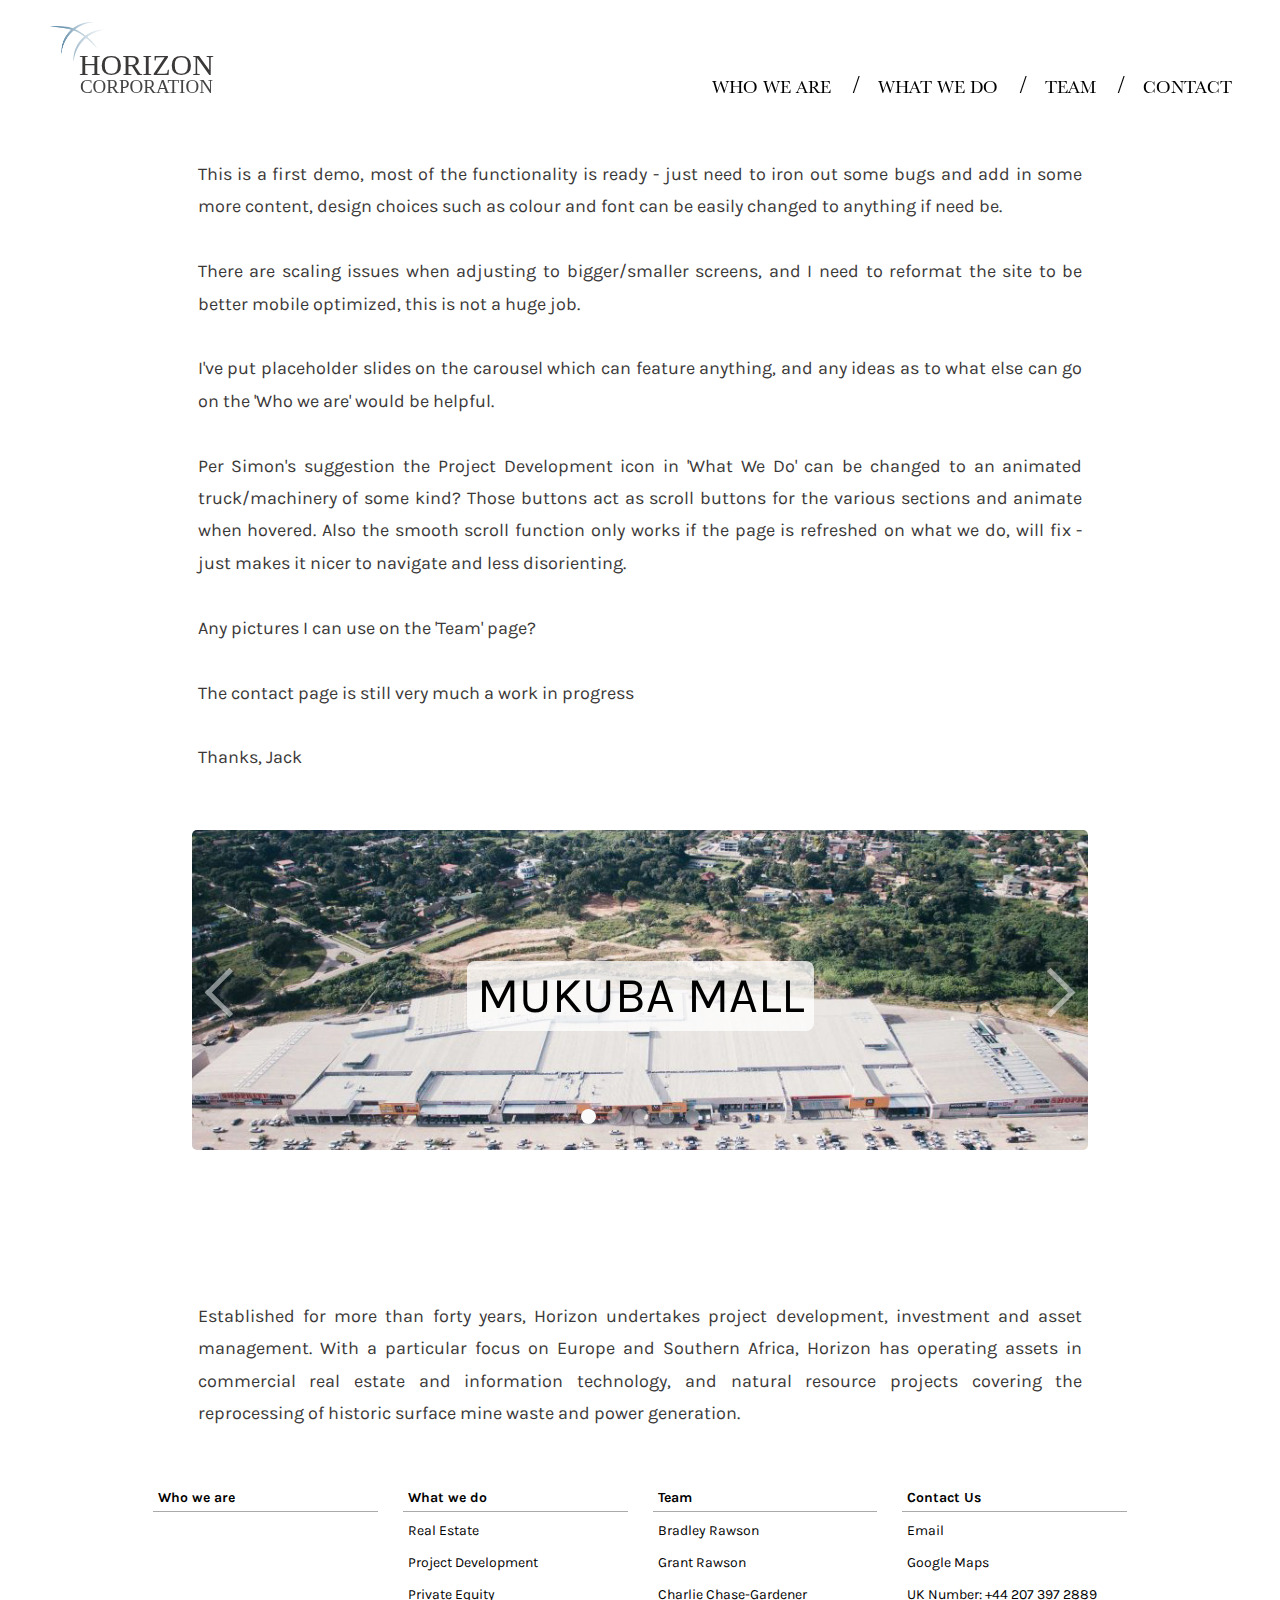
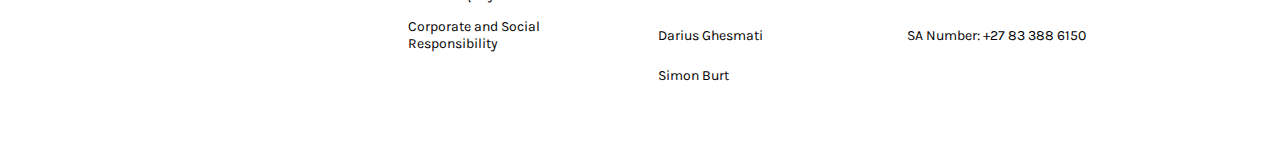
==== index.html @ 76da3adf "Small text change on demo" ====
<!DOCTYPE html>
<html>

  <head>
    <title>Horizon Corporation</title>
    <meta charset="utf-8">
    <link rel="stylesheet" href="css/stylesheet.css">
    <link href="https://fonts.googleapis.com/css?family=Karla" rel="stylesheet">
    <link rel="stylesheet" href="https://unpkg.com/aos@next/dist/aos.css" />
    <link rel="stylesheet" href="css/carousel.css">
    <script src="javascript/smoothscroll.js"></script>
    <script src="javascript/jquery-3.3.1.min.js"></script>
    <script src="javascript/barba.min.js"></script>
    <script src="javascript/fade-barba.js"></script>
    <script src="javascript/scroll.js"></script>
    <script src="javascript/coin-animation.js"></script>
    <script src="javascript/buildings-animation.js"></script>
    <script src="javascript/blueprint-animation.js"></script>
    <script src="javascript/background.js"></script>
    <script src="javascript/aosinit.js"></script>


  </head>
  
  <body>
    <div  id="barba-wrapper">


      <div class='header'> 
        
        <div class="scalable-wrapper">
          <div class="logo">
            <img src="img/horizon-swish-blue.png">
            <p id="horizon">HORIZON</p>
            <p id="corp">CORPORATION</p>
          </div>
        </div>

        <div class='nav'>

          <ul>
              <li><a href="index.html">Who We Are</a></li>
              <li><a href="whatwedo.html">What We Do</a></li>
              <li><a href="team.html">Team</a></li>
              <li><a href="contact.html">Contact</a></li>
          </ul>

        </div>

      </div>
      <div class='barba-container content' id='about'>
        
      <div class="break"></div>
        

        <p>This is a first demo, most of the functionality is ready - just need to iron out some bugs and add in some more content, design choices such as colour and font can be easily changed to anything if need be.
        <br><br>
        There are scaling issues when adjusting to bigger/smaller screens, and I need to reformat the site to be better mobile optimized, this is not a huge job.
        <br><br>
        I've put placeholder slides on the carousel which can feature anything, and any ideas as to what else can go on the 'Who we are' would be helpful.
        <br><br>
        Per Simon's suggestion the Project Development icon in 'What We Do' can be changed to an animated truck/machinery of some kind? Those buttons act as scroll buttons for the various sections and animate when hovered. Also the smooth scroll function only works if the page is refreshed on what we do, will fix - just makes it nicer to navigate and less disorienting.
        <br><br>
        Any pictures I can use on the 'Team' page?
        <br><br>
        The contact page is still very much a work in progress
        <br><br>
        Thanks, Jack</p>
        <br><br>

        <div class="carousel my-carousel carousel--translate">
          <input class="carousel__activator" type="radio" name="carousel" id="F" checked="checked" />
          <input class="carousel__activator" type="radio" name="carousel" id="G" />
          <input class="carousel__activator" type="radio" name="carousel" id="H" />
          <input class="carousel__activator" type="radio" name="carousel" id="I" />
          <input class="carousel__activator" type="radio" name="carousel" id="J" />
          <div class="carousel__controls">
            <label class="carousel__control carousel__control--backward" for="J"></label>
            <label class="carousel__control carousel__control--forward" for="G"></label>
          </div>
          <div class="carousel__controls">
            <label class="carousel__control carousel__control--backward" for="F"></label>
            <label class="carousel__control carousel__control--forward" for="H"></label>
          </div>
          <div class="carousel__controls">
            <label class="carousel__control carousel__control--backward" for="G"></label>
            <label class="carousel__control carousel__control--forward" for="I"></label>
          </div>
          <div class="carousel__controls">
            <label class="carousel__control carousel__control--backward" for="H"></label>
            <label class="carousel__control carousel__control--forward" for="J"></label>
          </div>
          <div class="carousel__controls">
            <label class="carousel__control carousel__control--backward" for="I"></label>
            <label class="carousel__control carousel__control--forward" for="F"></label>
          </div>

          <div class="carousel__track">
            <li class="carousel__slide">
                <span id="caption"><h1>Mukuba Mall</h1></span>
            </li>
            <li class="carousel__slide">
                <span id="caption"><h1>Royal Solwezi Hotel</h1></span>
            </li>
            <li class="carousel__slide">
                <span id="caption"><h1>Lorem Ipsum</h1></span>
            </li>
            <li class="carousel__slide">
                <span id="caption"><h1>Lorem Ipsum</h1></span>
            </li>
            <li class="carousel__slide">
                <span id="caption"><h1>Lorem Ipsum</h1></span>
            </li>
          </div>
          <div class="carousel__indicators">
            <label class="carousel__indicator" for="F"></label>
            <label class="carousel__indicator" for="G"></label>
            <label class="carousel__indicator" for="H"></label>
            <label class="carousel__indicator" for="I"></label>
            <label class="carousel__indicator" for="J"></label>
          </div>
        </div>   
                <div class='break'></div>


        <p>Established for more than forty years, Horizon undertakes project development, investment and asset management. With a particular focus on Europe and Southern Africa, Horizon has operating assets in commercial real estate and information technology, and natural resource projects covering the reprocessing of historic surface mine waste and power generation.</p>

      <div class='footer'>
        <table>
          <tr>
            <th>Who we  are</th>
            <th>What we do</th> 
            <th>Team</th>
            <th>Contact Us</th>
          </tr>
          <tr>
            <td></td>
            <td>Real Estate</td> 
            <td>Bradley Rawson</td>
            <td>Email</td>
          </tr>
          <tr>
            <td></td>
            <td>Project Development</td> 
            <td>Grant Rawson</td>
            <td>Google Maps</td>
          </tr>
          <tr>
            <td></td>
            <td>Private Equity</td> 
            <td>Charlie Chase-Gardener</td>
            <td>UK Number: +44 207 397 2889</td>
          </tr>
          <tr>
            <td></td>
            <td>Corporate and Social Responsibility</td> 
            <td>Darius Ghesmati</td>
            <td>SA Number: +27 83 388 6150</td>
           </tr>
            <tr>
              <td></td>
              <td></td> 
              <td>Simon Burt</td>
              <td></td>
            </tr>
          </table>
        </div>
      </div>
    </div>
    <script src="https://unpkg.com/aos@next/dist/aos.js"></script>
    <script>
      AOS.init();
    </script> 
  </body>
</html>
---- css/stylesheet.css ----
@font-face { font-family: BaskervilleNo2; src: url(../baskerville.otf); } 
$duration: .2s;
$distance: 8px;
$easeOutBack: cubic-bezier(0.175, 0.885, 0.320, 1.275);


body, html {
	width: 100%;
	overflow-x: hidden;
  margin:0;
  padding:0;
}


p,h1,h2 {
  color: #3b3838;
}

#whatwedo {
  background-color: blue;
}

h1 {
	font-family: BaskervilleNo2;
	font-weight:normal;
}


.barba-container p {
  line-height: 1.8em;
  width:70%;
  font-size:18px;
  margin:auto;

}

.barba-container div {}

.tracking-out-contract {
	-webkit-animation: tracking-out-contract 0.5s cubic-bezier(0.550, 0.085, 0.680, 0.530) both;
	        animation: tracking-out-contract 0.5s cubic-bezier(0.550, 0.085, 0.680, 0.530) both;
}

.tracking-in-expand {
	-webkit-animation: tracking-in-expand 0.5s cubic-bezier(0.215, 0.610, 0.355, 1.000) both;
	        animation: tracking-in-expand 0.5s cubic-bezier(0.215, 0.610, 0.355, 1.000) both;
}

.scalable-wrapper {

	margin-top: 30px;
	margin-right: 0px;
	resize: both;
  position: absolute;
  height: 100px;
  width: 200px;
}

.logo {
	margin-right: 0px;
	width:200px;
	height: 100px;
	position: absolute;
  top: 50%; left: 50%;
  transform: translate(-50%,-50%);
}

.logo #horizon {
	text-align: center;
	font-size: 30px;
	margin-bottom: -25px;
}

.logo #corp{
	text-align: center;
	font-size:19px;
	color: #444444;
}

.logo img {
	margin-top: 4px;
	margin-left: 4px;
	height: 40px;
	position: fixed;
}


.enlarge{
	-webkit-transition: all 400ms ease-in;
  -webkit-transform: scale(1.5);
  -ms-transition: all 400ms ease-in;
  -ms-transform: scale(1.5);   
  -moz-transition: all 400ms ease-in;
  -moz-transform: scale(1.5);
  transition: all 400ms ease-in;
  transform: scale(1.5);
}

.shrink {
	-webkit-transition: all 400ms ease-in;
  -webkit-transform: scale(1);
  -ms-transition: all 400ms ease-in;
  -ms-transform: scale(1);   
  -moz-transition: all 400ms ease-in;
  -moz-transform: scale(1);
  transition: all 400ms ease-in;
  transform: scale(1);
}

.break {
	height: 150px;
	width: 100%;
}

.content {
	margin-left: auto;
	margin-right:auto;
	color: #000000;
	font-family: 'Karla', sans-serif;
	font-size: 24px;
	text-align: justify;
}


.content h1 {
	text-align: center;
	text-transform: uppercase;
}

.content h2 {
  text-align: center;
}

.content ul {
  list-style-type:none;

}

#name {
  font-weight: bolder;
  text-transform: uppercase;
}

#team li {
  margin-bottom: 100px;
}

.header {
  z-index: 10;
	display: block;
	margin-top: -20px;
  margin-left:3%;
  margin-right:3%;
  width: 94%;
	height: 50px;
	position: fixed;
  }


@keyframes nav-up {
	0% {margin-top:80px;}
	100%{margin-top:15px;}
}

@keyframes nav-down {
	0%{margin-top:15px;}
	100% {margin-top:80px;}

}

.nav {
	position: relative;
	margin-top:80px;
	float: right;
	animation-name: nav-down;
    animation-duration: 0.5s;
  mix-blend-mode:difference;
}

.nav-center {
	margin-top:15px;
	animation-name: nav-up;
    animation-duration: 0.5s;
}

.nav ul {
	display: inline;
	position: relative;
    list-style-type: none;
    margin: 0;
    padding: 0;
    overflow: hidden;
	text-align: center;
      text-decoration: none;

}

.nav li {
	display: inline;
      text-decoration: none;


}

.nav li a , .nav li p{
	font-family: BaskervilleNo2;
	color: #000000;
	width: auto;
	display: inline-block;
  	padding: 8px 8px;
  	text-decoration: none;
	font-size: 18px;
	text-transform: uppercase;
  	margin-left: 10px;
  	margin-right: 10px;
}

.nav li:nth-child(n+2):before {
    content: "/";
    font-size: 25px;



}

.nav li a:hover {
	color: #999999;
}

.team ul {
    list-style-type: none;
}

.nav li {
  	text-decoration: none;
    list-style-type: none;
	display: inline-block;

}
/*
 *	----------
 *	ANIMATIONS
 *	----------
 *


/* ----------------------------------------------
 * Generated by Animista on 2018-7-16 21:14:1
 * w: http://animista.net, t: @cssanimista
 * ---------------------------------------------- */

/**
 * ----------------------------------------
 * animation tracking-out-contract
 * ----------------------------------------
 */
@-webkit-keyframes tracking-out-contract {
  0% {
    opacity: 1;
  }
  50% {
    opacity: 1;
  }
  100% {
    letter-spacing: -0.5em;
    opacity: 0;
  }
}
@keyframes tracking-out-contract {
  0% {
    opacity: 1;
  }
  50% {
    opacity: 1;
  }
  100% {
    letter-spacing: -0.5em;
    opacity: 0;
  }
}

@-webkit-keyframes tracking-in-expand {
  0% {
    letter-spacing: -0.5em;
    opacity: 0;
  }
  40% {
    opacity: 0.6;
  }
  100% {
    opacity: 1;
  }
}
@keyframes tracking-in-expand {
  0% {
    letter-spacing: -0.5em;
    opacity: 0;
  }
  40% {
    opacity: 0.6;
  }
  100% {
    opacity: 1;
  }
}

.head-back {
  height: 100px;
}

.icons {
	text-align: center;
  width: 100%;
  background-color:#F7F7F7;
}

#icon-container {
  position: relative;
	width: 20vw;
  max-width:400px;
	display:inline-block;
	margin:15px;
	text-align: center;
  -webkit-transition: width 1s; /* Safari */
  transition: width 1s;
  overflow: hidden;

}

.circle {
  background-color: #fff;
	height: 15vw;
	width: 15vw;
  max-height: 250px;
  max-width: 250px;
	border:10px solid #bbb;
	border-radius: 50%;
	display: inline-block;
	overflow: hidden;
  transition: height 1s;
  -webkit-transition: all 1s ease-in-out;
  -moz-transition: all 1s ease-in-out;
  -o-transition: all 1s ease-in-out;
  transition: all 1s ease-in-out;
}

#coin-icon svg {
	height: 100%;
	width: 100%;
	margin-left:5px;
}

#blueprint-icon svg{
	margin:15px;
}

svg {
  opacity:1;
  pointer-events: none;

}
svg path{
    fill-opacity: 1;
    stroke: #000;
    stroke-width: 1;
}
svg ellipse{
    fill-opacity: 1;
    stroke: #000;
    stroke-width: 1;
}

.fade-out {
  animation: fadeOut 1s 1 ease-in-out forwards;
}


.draw-in-coin path{
    animation: draw 1s 1 ease-in-out 0s forwards;
    stroke-dasharray: 1000;
    stroke-dashoffset: 1000;
}
.draw-in-coin ellipse{
    animation: draw 1s 1 ease-in-out 0s forwards;
    stroke-dasharray: 1000;
    stroke-dashoffset: 1000;
}

.draw-in-buildings path{
    animation: draw 1s 1 ease-in-out 0s forwards;
    stroke-dasharray: 1000;
    stroke-dashoffset: 1000;
}
.draw-in-buildings rect:not(#wind) {
    stroke-dasharray: 850;
    stroke-dashoffset: 850;
    animation: draw 1s 1 linear 0.5s forwards;
}
.draw-in-buildings line:not(#floor) {
    stroke-dasharray: 870;
    stroke-dashoffset: 870;
    animation: draw 1s 1 ease-in-out 1.5s forwards;
}
.draw-in-buildings #wind {
	stroke-dasharray: 870;
    stroke-dashoffset: 870;
    animation: draw 1s 1 ease-in-out 1.5s forwards;
}
.draw-in-buildings #floor {
    stroke-dasharray: 870;
    stroke-dashoffset: 870;
    animation: draw 1s 1 ease-in-out 1.5s forwards;
}

.draw-in-blueprint path{
    animation: draw 2s 1 ease-in-out 0s forwards;
    stroke-dasharray: 3000;
    stroke-dashoffset: 3000;
}
.draw-in-blueprint line{
    animation: draw 3s 1 ease-in-out 0.5s forwards;
    stroke-dasharray: 1000;
    stroke-dashoffset: 1000;
}
.draw-in-blueprint polyline {
    animation: draw 1s 1 linear 0s forwards;
    stroke-dasharray: 1000;
    stroke-dashoffset: 1000;
}


@keyframes fadeOut{
  0% {opacity:1;}
  100%{opacity:0;}
}

@keyframes draw {
  to {
    stroke-dashoffset: 0;
  }
}

.whole-section {
  padding-top:15px;
  padding-bottom:15px;

}

#real {
  background-color:#EEE;
}

#project {
  background-color:#F7F7F7;
}

#private {
  background-color:#EEE;
}

#csr {
  background-color:#F7F7F7;
}

.section-heading {
  max-width: 1200px;
  width:80vw;
  margin:auto;
  overflow: hidden;
}

.section-heading p {
  width:100%;
}

.section {
  max-width: 1200px;
  max-height:600px;
  height: 40vw;
  width:80vw;
  margin:auto;
  overflow: hidden;
}

.section-text {
  vertical-align: top;
  text-align: justify;
  height: 100%;
  width:49%;
  display:inline-block;
}

.photo {
  margin-top:5vw;
  vertical-align:middle;
  text-align: center;
  height: 100%;
  width:49%;
  display: inline-block;
}

.photo img {
  object-fit: cover;
  height:70%;
  width:90%;

}

.photo iframe {
  object-fit: cover;
  height:70%;
  width:90%;
}

#power-gen img {
  object-fit:contain;
}

#sub-caption {
  padding-left: 3px;
  border-left: 3px solid #447899;
  font-size:0.6em;
  line-height: 1.2em;
  margin-left: 5%;
}

.section p {
  width:100%;
  font-size:1rem;
  text-align: left;

}

.section h2 {
  margin-top:5vw;
  text-align: left;
}

.section a:hover {
  color:#447899;
}


.section a {
  text-decoration: none;
  position: relative;
  /*
    webkit-transition: all 0.15s ease-out;
    -moz-transition: all 0.15s ease-out;
    -o-transition: all 0.15s ease-out;
    -ms-transition: all 0.15s ease-out;
    transition: all 0.15s ease-out;
  */
}
.section a:before {
  content: "";
  position: absolute;
  width: 100%;
  height: 2px;
  bottom: -2px;
  left: 0;
  background-color: #447899;
  visibility: hidden;
  -webkit-transform: scaleX(0);
  transform: scaleX(0);
  -webkit-transition: all 0.25s cubic-bezier(1, 0.25, 0, 0.75) 0s;
  transition: all 0.25s cubic-bezier(1, 0.25, 0, 0.75) 0s;
}
.section a:hover:before {
  visibility: visible;
  -webkit-transform: scaleX(1);
  transform: scaleX(1);
}


/*
.section {
  width:80%;
  margin:auto;

}

.section .container {
  overflow: hidden;
  min-width: 371px;
  display: flex;
  flex-direction: row;
  align-items: stretch;
}

.section p, .section h2 {
  margin-left: 0;
  text-align: left;
  transition:transform .3s ease-in-out,opacity .3s ease-in-out,-webkit-transform .3s ease-in-out;
  transition-delay:0.2s;
}

.section h2 {

  position: relative;
  padding-bottom: 38px;
  margin-left: 0;
  text-align: left;

}

.photo {
  background-size: cover;
  background-repeat: no-repeat;
  background-position: center;
  width: 50%;
  height:0;
  padding-top: 50%;


}


.section-heading {
  text-align: center;

}

.section-heading h2 {
  letter-spacing: 4.8px;
}

.section h2::before {
  content: '';
  position: absolute;
  bottom: 0;
  left: 0;
  width: 59px;
  height: 3px;
  background-color: #005293;
}

*/

.door-top-start {
  top: auto;
  bottom: 50%;
  background-color: #51627c;
  position: fixed;
  left: 0;
  z-index: 5;
  width: 100%;
  height: 50%;
  animation: door-move-up 2s 1 ease-in-out 0s forwards;
  
}
.door-bottom-start {
  bottom:auto;
  top:50%;
  background-color: #51627c;
  position: fixed;
  left: 0;
  z-index: 5;
  width: 100%;
  height: 50%;
  animation: door-move-down 2s 1 ease-in-out 0s forwards;

}

@keyframes door-move-up {

  to {
    transform:translate(0,-200%);
  }
}

@keyframes door-move-down {

  to {
    transform:translate(0,200%);
  }

}

.footer {
  font-size:14px;
  padding-top: 50px;
  padding-bottom: 50px;
  width:80vw;
  margin:auto;
  font-family: 'Karla', sans-serif;
}

.footer table {
  width:100%;
  border-spacing: 25px 5px;
}

.footer th {
  border-bottom: 1px solid #AAA;
}

.footer th, td {
  width:25%;
  padding: 5px;
  text-align: left;
}

.contact-form {
  background-color: #F7F7F7;
  margin: 0px;
  padding-top:25px;
  padding-bottom: 25px;
  margin-top:20px;
}

form {
  width: 60%;
  text-align: center;
  margin: 20px auto;
  max-width: 1200px;
}
form input, form textarea {
  border: 0;
  outline: 0;
  padding: 1em;
  margin: 1em;
  -moz-border-radius: 8px;
  -webkit-border-radius: 8px;
  border-radius: 8px;
  display: block;
  width: 100%;
  margin-top: 1em;
  -moz-box-shadow: 0 1px 1px rgba(0, 0, 0, 0.1);
  -webkit-box-shadow: 0 1px 1px rgba(0, 0, 0, 0.1);
  box-shadow: 0 1px 1px rgba(0, 0, 0, 0.1);
  resize: none;

}

input:-webkit-autofill {
    -webkit-box-shadow: 0 0 0 30px #cedce4 inset;
}

form input:focus, form textarea:focus {
  -moz-box-shadow: 0 0px 5px #618da9 !important;
  -webkit-box-shadow: 0 0px 5px #618da9 !important;
  box-shadow: 0 0px 5px #618da9 !important;
}
form #input-submit {
  color: white;
  background: #618da9;
  cursor: pointer;
  font-family: 'Karla', sans-serif;

}
form #input-submit:hover {
  -moz-box-shadow: 0 2px 2px 2px rgba(170, 170, 170, 0.6);
  -webkit-box-shadow: 0 2px 2px 2px rgba(170, 170, 170, 0.6);
  box-shadow: 0 2px 2px 2px rgba(170, 170, 170, 0.6);
}
form textarea {
  font-family: 'Karla', sans-serif;
  height: 126px;
  width: 100%;
}

.half {
  float: left;
  width: 45%;
  margin-bottom: 1em;
}

.right {
  width: 50%;
}

.left {
  margin-right: 5%;
}

@media (max-width: 750px) {
  .half {
    width: 100%;
    float: none;
    margin-bottom: 0;
  }
}
/* Clearfix */
.cf:before,
.cf:after {
  content: " ";
  /* 1 */
  display: table;
  /* 2 */
}

.cf:after {
  clear: both;
}
---- css/carousel.css ----
@import url("https://fonts.googleapis.com/css?family=Roboto:900");
/** * style variables */
/** * Control & indicator mixin */
 .carousel {
      height: 25vw;
      width: 70vw;
      overflow: hidden;
      text-align: center;
      position: relative;
      padding: 0;
      list-style: none;
      margin:auto !important;
     /** * Where the magic happens */
     /** * Control element - right/left arrows */
     /** * Element for holding slide indicators */
     /** * Indicator for indicating active slide */
     /** * Create rules for when slides are contained within a track */
}

 .carousel__controls, .carousel__activator {
      display: none;
}
 .carousel__activator:nth-of-type(1):checked ~ .carousel__track {
      transform: translateX(0%);
}
 .carousel__activator:nth-of-type(1):checked ~ .carousel__slide:nth-of-type(1) {
      transition: opacity 0.5s, transform 0.5s;
      top: 0;
      left: 0;
      right: 0;
      opacity: 1;
      transform: scale(1);
}
 .carousel__activator:nth-of-type(1):checked ~ .carousel__controls:nth-of-type(1) {
      display: block;
      opacity: 1;
}
 .carousel__activator:nth-of-type(1):checked ~ .carousel__indicators .carousel__indicator:nth-of-type(1) {
      opacity: 1;
}
 .carousel__activator:nth-of-type(2):checked ~ .carousel__track {
      transform: translateX(-100%);
}
 .carousel__activator:nth-of-type(2):checked ~ .carousel__slide:nth-of-type(2) {
      transition: opacity 0.5s, transform 0.5s;
      top: 0;
      left: 0;
      right: 0;
      opacity: 1;
      transform: scale(1);
}
 .carousel__activator:nth-of-type(2):checked ~ .carousel__controls:nth-of-type(2) {
      display: block;
      opacity: 1;
}
 .carousel__activator:nth-of-type(2):checked ~ .carousel__indicators .carousel__indicator:nth-of-type(2) {
      opacity: 1;
}
 .carousel__activator:nth-of-type(3):checked ~ .carousel__track {
      transform: translateX(-200%);
}
 .carousel__activator:nth-of-type(3):checked ~ .carousel__slide:nth-of-type(3) {
      transition: opacity 0.5s, transform 0.5s;
      top: 0;
      left: 0;
      right: 0;
      opacity: 1;
      transform: scale(1);
}
 .carousel__activator:nth-of-type(3):checked ~ .carousel__controls:nth-of-type(3) {
      display: block;
      opacity: 1;
}
 .carousel__activator:nth-of-type(3):checked ~ .carousel__indicators .carousel__indicator:nth-of-type(3) {
      opacity: 1;
}
 .carousel__activator:nth-of-type(4):checked ~ .carousel__track {
      transform: translateX(-300%);
}
 .carousel__activator:nth-of-type(4):checked ~ .carousel__slide:nth-of-type(4) {
      transition: opacity 0.5s, transform 0.5s;
      top: 0;
      left: 0;
      right: 0;
      opacity: 1;
      transform: scale(1);
}
 .carousel__activator:nth-of-type(4):checked ~ .carousel__controls:nth-of-type(4) {
      display: block;
      opacity: 1;
}
 .carousel__activator:nth-of-type(4):checked ~ .carousel__indicators .carousel__indicator:nth-of-type(4) {
      opacity: 1;
}
 .carousel__activator:nth-of-type(5):checked ~ .carousel__track {
      transform: translateX(-400%);
}
 .carousel__activator:nth-of-type(5):checked ~ .carousel__slide:nth-of-type(5) {
      transition: opacity 0.5s, transform 0.5s;
      top: 0;
      left: 0;
      right: 0;
      opacity: 1;
      transform: scale(1);
}
 .carousel__activator:nth-of-type(5):checked ~ .carousel__controls:nth-of-type(5) {
      display: block;
      opacity: 1;
}
 .carousel__activator:nth-of-type(5):checked ~ .carousel__indicators .carousel__indicator:nth-of-type(5) {
      opacity: 1;
}
 .carousel__control {
      height: 30px;
      width: 30px;
      margin:10px;
      margin-top: -15px;
      top: 50%;
      position: absolute;
      display: block;
      cursor: pointer;
      border-width: 5px 5px 0 0;
      border-style: solid;
      border-color: #fafafa;
      opacity: 0.5;
      outline: 0;
      z-index: 3;
}
 .carousel__control:hover {
      opacity: 1;
}
 .carousel__control--backward {
      left: 10px;
      transform: rotate(-135deg);
}
 .carousel__control--forward {
      right: 10px;
      transform: rotate(45deg);
}
 .carousel__indicators {
      position: absolute;
      bottom: 20px;
      width: 100%;
      text-align: center;
}
 .carousel__indicator {
      height: 15px;
      width: 15px;
      border-radius: 100%;
      display: inline-block;
      z-index: 2;
      cursor: pointer;
      opacity: 0.35;
      margin: 0 2.5px 0 2.5px;
}
 .carousel__indicator:hover {
      opacity: 0.75;
}
 .carousel__track {
      position: absolute;
      top: 0;
      right: 0;
      bottom: 0;
      left: 0;
      padding: 0;
      margin: 0;
      transition: transform 1s ease 0s;
}
 .carousel__track .carousel__slide {
      display: block;
      top: 0;
      left: 0;
      right: 0;
      opacity: 1;
}
 .carousel__track .carousel__slide:nth-of-type(1) {
      transform: translateX(0%);
}
 .carousel__track .carousel__slide:nth-of-type(2) {
      transform: translateX(100%);
}
 .carousel__track .carousel__slide:nth-of-type(3) {
      transform: translateX(200%);
}
 .carousel__track .carousel__slide:nth-of-type(4) {
      transform: translateX(300%);
}
 .carousel__track .carousel__slide:nth-of-type(5) {
      transform: translateX(400%);
}
 .carousel--scale .carousel__slide {
      transform: scale(0);
}
 .carousel__slide {
      height: 100%;
      position: absolute;
      overflow-y: auto;
      opacity: 0;
}
/** * Theming */
/*
 * {
      box-sizing: border-box;
}
 html, body {
      background-color: #111;
      font-family: 'Roboto', sans-serif;
      text-align: center;
      color: #fff;
}
*/
 .carousel-container {
      display: inline-block;
}
 .my-carousel {
      border-radius: 5px;
      margin: 30px;
}
 .carousel__slide {
      overflow: hidden;
}
 .carousel--thumb .carousel__indicator {
      height: 30px;
      width: 30px;
}
.carousel__track h1 {
     font-family: 'Karla', sans-serif;
     font-size: 50px;
     line-height: 50px;
     color: #000;
     margin:10px;


}

.carousel__track span {
     
     background-color:rgba(255, 255, 255, 0.75);
     display: inline-block;
     border-radius: 8px;
     padding:0;
     position: relative;
     top: 50%;
     text-align: center;
     margin-top: -50px;
     text-transform: lowercase;
}

.carousel__track h2, h3 {
      color: #fafafa;

}
.carousel_track h3 {
      font-size: 50px;
}
 .carousel__indicator {
      background-color: #fafafa;
}
 .carousel__slide:nth-of-type(1), .carousel--thumb .carousel__indicators .carousel__indicator:nth-of-type(1) {
      background-image: url("../img/mukuba.jpg");
      background-size: cover;
      background-position: center;
}
 .carousel__slide:nth-of-type(2), .carousel--thumb .carousel__indicators .carousel__indicator:nth-of-type(2) {
      background-image: url("../img/solwezi.jpg");
      background-size: cover;
      background-position: center;
}
 .carousel__slide:nth-of-type(3), .carousel--thumb .carousel__indicators .carousel__indicator:nth-of-type(3) {
      background-image: url("https://unsplash.it/900?random");
      background-size: cover;
      background-position: center;
}
 .carousel__slide:nth-of-type(4), .carousel--thumb .carousel__indicators .carousel__indicator:nth-of-type(4) {
      background-image: url("https://unsplash.it/1200?random");
      background-size: cover;
      background-position: center;
}
 .carousel__slide:nth-of-type(5), .carousel--thumb .carousel__indicators .carousel__indicator:nth-of-type(5) {
      background-image: url("https://unsplash.it/1500?random");
      background-size: cover;
      background-position: center;
}
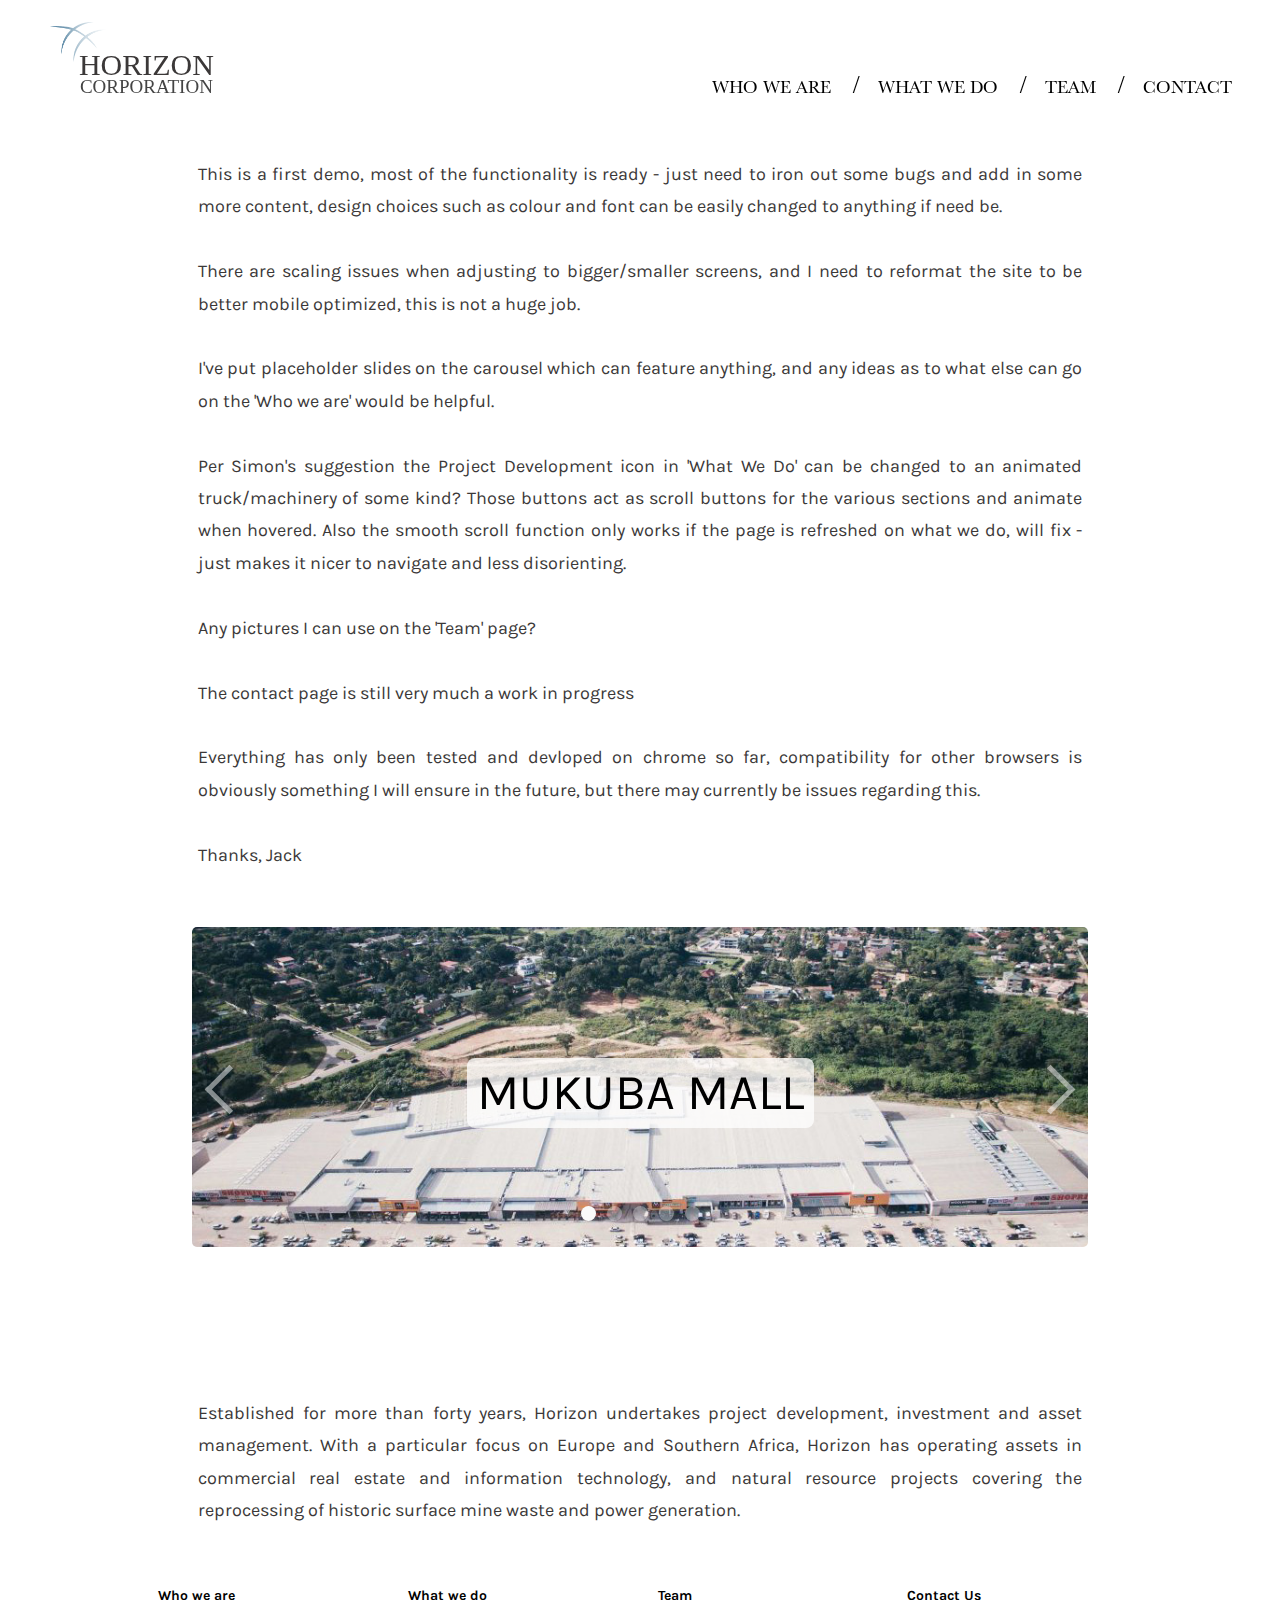
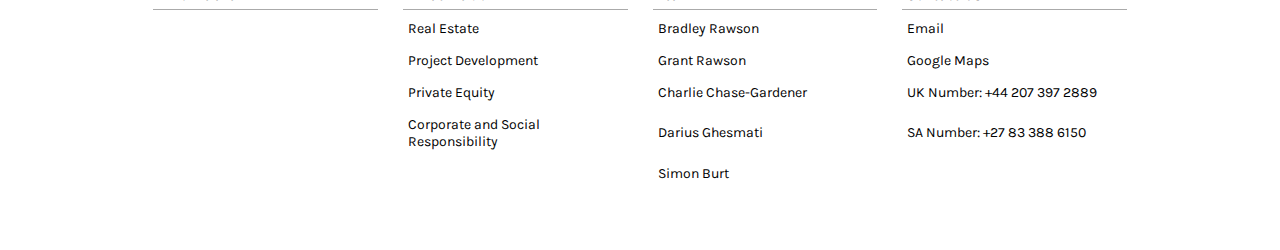
==== commit 735eef29: "Another small text change" ====
--- a/index.html
+++ b/index.html
@@ -64,6 +64,8 @@
         Any pictures I can use on the 'Team' page?
         <br><br>
         The contact page is still very much a work in progress
+        <br><br>
+        Everything has only been tested and devloped on chrome so far, compatibility for other browsers is obviously something I will ensure in the future, but there may currently be issues regarding this.
         <br><br>
         Thanks, Jack</p>
         <br><br>
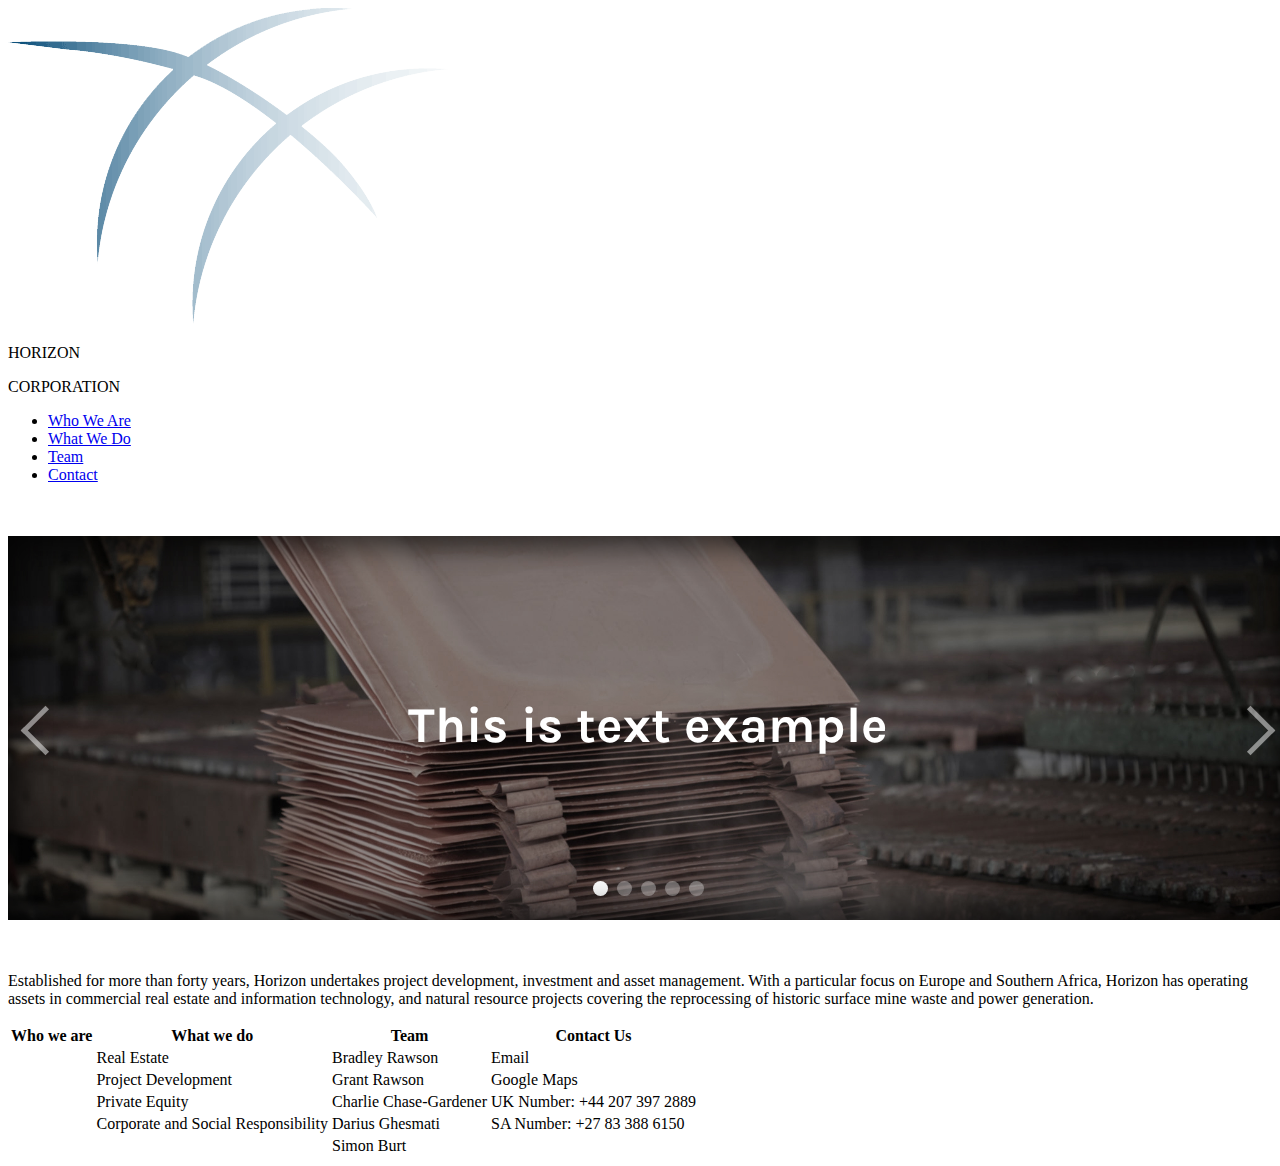
==== commit 9885ec4f: "Horizon demo update" ====
--- a/index.html
+++ b/index.html
@@ -4,7 +4,7 @@
   <head>
     <title>Horizon Corporation</title>
     <meta charset="utf-8">
-    <link rel="stylesheet" href="css/stylesheet.css">
+    <link rel="stylesheet" href="css/stylesheet.scss">
     <link href="https://fonts.googleapis.com/css?family=Karla" rel="stylesheet">
     <link rel="stylesheet" href="https://unpkg.com/aos@next/dist/aos.css" />
     <link rel="stylesheet" href="css/carousel.css">
@@ -18,6 +18,9 @@
     <script src="javascript/blueprint-animation.js"></script>
     <script src="javascript/background.js"></script>
     <script src="javascript/aosinit.js"></script>
+    <script src="javascript/carousel.js"></script>
+    <script src="javascript/headersize.js"></script>
+
 
 
   </head>
@@ -28,17 +31,17 @@
 
       <div class='header'> 
         
-        <div class="scalable-wrapper">
-          <div class="logo">
-            <img src="img/horizon-swish-blue.png">
-            <p id="horizon">HORIZON</p>
-            <p id="corp">CORPORATION</p>
+        <div class="scalable-wrapper index">
+          <div class="logo index">
+            <img class="index" src="img/horizon-swish-blue.png">
+            <p class="index" id="horizon">HORIZON</p>
+            <p class="index" id="corp">CORPORATION</p>
           </div>
         </div>
 
         <div class='nav'>
 
-          <ul>
+          <ul class="index">
               <li><a href="index.html">Who We Are</a></li>
               <li><a href="whatwedo.html">What We Do</a></li>
               <li><a href="team.html">Team</a></li>
@@ -51,24 +54,10 @@
       <div class='barba-container content' id='about'>
         
       <div class="break"></div>
-        
+      <br>
+      <br>
 
-        <p>This is a first demo, most of the functionality is ready - just need to iron out some bugs and add in some more content, design choices such as colour and font can be easily changed to anything if need be.
-        <br><br>
-        There are scaling issues when adjusting to bigger/smaller screens, and I need to reformat the site to be better mobile optimized, this is not a huge job.
-        <br><br>
-        I've put placeholder slides on the carousel which can feature anything, and any ideas as to what else can go on the 'Who we are' would be helpful.
-        <br><br>
-        Per Simon's suggestion the Project Development icon in 'What We Do' can be changed to an animated truck/machinery of some kind? Those buttons act as scroll buttons for the various sections and animate when hovered. Also the smooth scroll function only works if the page is refreshed on what we do, will fix - just makes it nicer to navigate and less disorienting.
-        <br><br>
-        Any pictures I can use on the 'Team' page?
-        <br><br>
-        The contact page is still very much a work in progress
-        <br><br>
-        Everything has only been tested and devloped on chrome so far, compatibility for other browsers is obviously something I will ensure in the future, but there may currently be issues regarding this.
-        <br><br>
-        Thanks, Jack</p>
-        <br><br>
+      <div class="carousel_overlay"></div>
 
         <div class="carousel my-carousel carousel--translate">
           <input class="carousel__activator" type="radio" name="carousel" id="F" checked="checked" />
@@ -76,6 +65,7 @@
           <input class="carousel__activator" type="radio" name="carousel" id="H" />
           <input class="carousel__activator" type="radio" name="carousel" id="I" />
           <input class="carousel__activator" type="radio" name="carousel" id="J" />
+
           <div class="carousel__controls">
             <label class="carousel__control carousel__control--backward" for="J"></label>
             <label class="carousel__control carousel__control--forward" for="G"></label>
@@ -99,7 +89,7 @@
 
           <div class="carousel__track">
             <li class="carousel__slide">
-                <span id="caption"><h1>Mukuba Mall</h1></span>
+                <span id="caption"><h1>This is text example</h1></span>
             </li>
             <li class="carousel__slide">
                 <span id="caption"><h1>Royal Solwezi Hotel</h1></span>
@@ -122,8 +112,9 @@
             <label class="carousel__indicator" for="J"></label>
           </div>
         </div>   
-                <div class='break'></div>
 
+        <br>
+        <br>
 
         <p>Established for more than forty years, Horizon undertakes project development, investment and asset management. With a particular focus on Europe and Southern Africa, Horizon has operating assets in commercial real estate and information technology, and natural resource projects covering the reprocessing of historic surface mine waste and power generation.</p>
 
--- a/css/carousel.css
+++ b/css/carousel.css
@@ -2,19 +2,36 @@
 /** * style variables */
 /** * Control & indicator mixin */
  .carousel {
-      height: 25vw;
-      width: 70vw;
+      height: 30vw;
+      width: 100vw;
       overflow: hidden;
       text-align: center;
       position: relative;
       padding: 0;
       list-style: none;
       margin:auto !important;
+      -moz-box-shadow:inset 0 0 10px #000000;
+      -webkit-box-shadow:inset 0 0 10px #000000;
+      box-shadow:inset 0 0 50px 50px #000000;
+
+
      /** * Where the magic happens */
      /** * Control element - right/left arrows */
      /** * Element for holding slide indicators */
      /** * Indicator for indicating active slide */
      /** * Create rules for when slides are contained within a track */
+}
+
+.carousel_overlay {
+  height: 30vw;
+  width: 100vw;
+  position: absolute;
+  z-index: 20;
+  margin:auto !important;
+  -moz-box-shadow:inset 0 0 30px 10px rgb(0,0,0,0.65);
+  -webkit-box-shadow:inset 0 0 30px 10px rgb(0,0,0,0.65);
+  box-shadow:inset 0 0 30px 10px rgb(0,0,0,0.65);
+
 }
 
  .carousel__controls, .carousel__activator {
@@ -132,10 +149,14 @@
  .carousel__control--backward {
       left: 10px;
       transform: rotate(-135deg);
+            z-index: 30;
+
 }
  .carousel__control--forward {
       right: 10px;
       transform: rotate(45deg);
+            z-index: 30;
+
 }
  .carousel__indicators {
       position: absolute;
@@ -213,7 +234,7 @@
       display: inline-block;
 }
  .my-carousel {
-      border-radius: 5px;
+      border-radius: 0px;
       margin: 30px;
 }
  .carousel__slide {
@@ -227,7 +248,7 @@
      font-family: 'Karla', sans-serif;
      font-size: 50px;
      line-height: 50px;
-     color: #000;
+     color: #FFF;
      margin:10px;
 
 
@@ -235,7 +256,6 @@
 
 .carousel__track span {
      
-     background-color:rgba(255, 255, 255, 0.75);
      display: inline-block;
      border-radius: 8px;
      padding:0;
@@ -243,7 +263,6 @@
      top: 50%;
      text-align: center;
      margin-top: -50px;
-     text-transform: lowercase;
 }
 
 .carousel__track h2, h3 {
@@ -257,7 +276,7 @@
       background-color: #fafafa;
 }
  .carousel__slide:nth-of-type(1), .carousel--thumb .carousel__indicators .carousel__indicator:nth-of-type(1) {
-      background-image: url("../img/mukuba.jpg");
+      background-image: url("../img/copper.jpg");
       background-size: cover;
       background-position: center;
 }
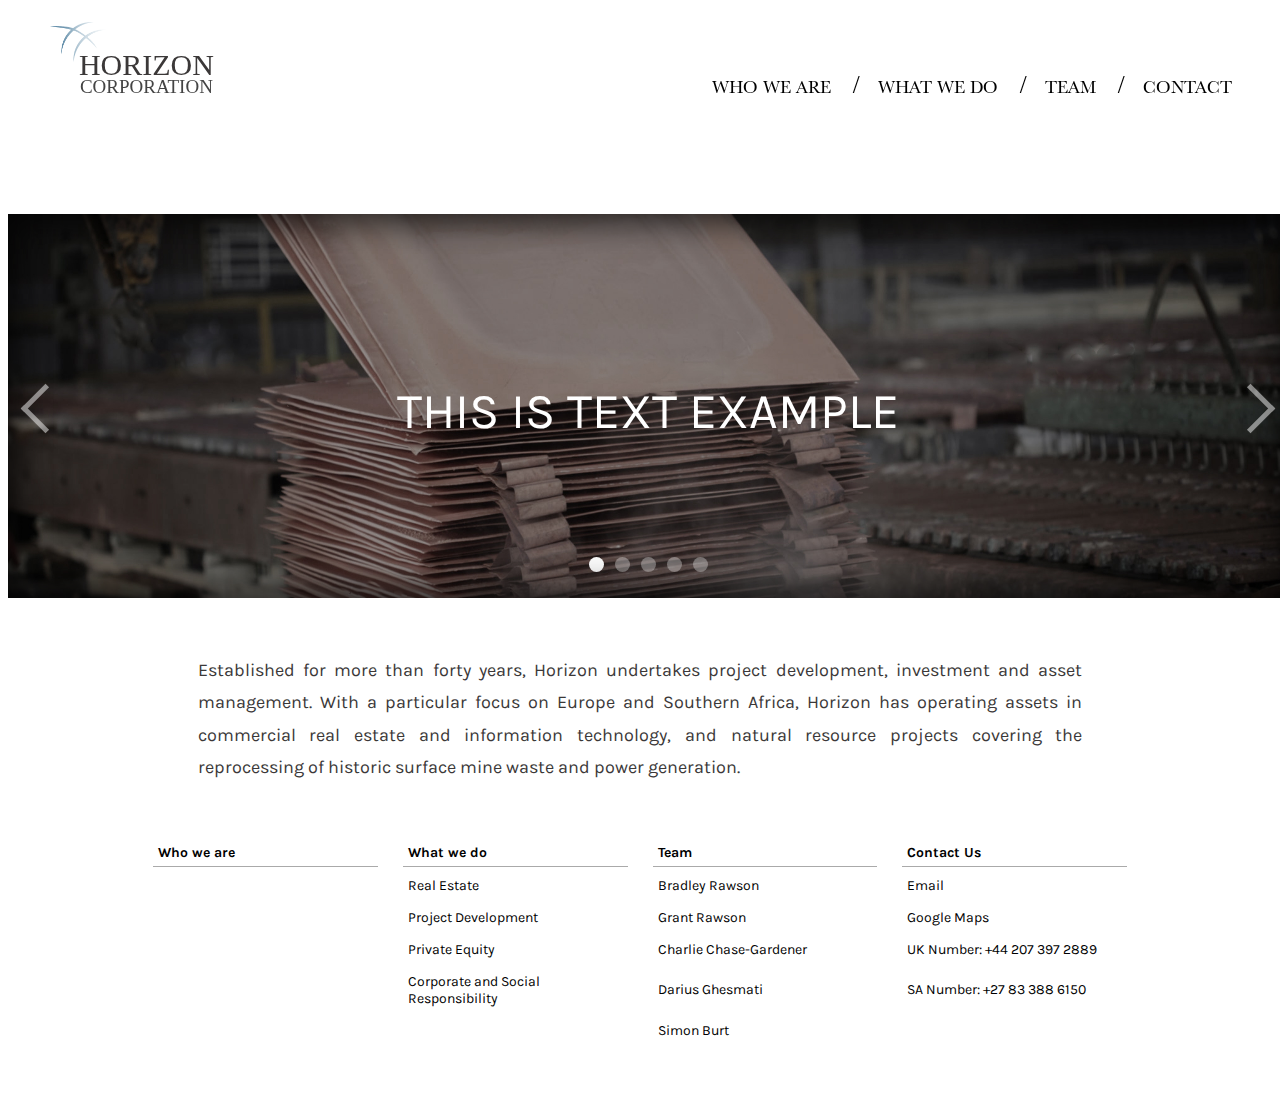
==== commit 06ca1d1a: "SCSS > CSS" ====
--- a/index.html
+++ b/index.html
@@ -4,7 +4,7 @@
   <head>
     <title>Horizon Corporation</title>
     <meta charset="utf-8">
-    <link rel="stylesheet" href="css/stylesheet.scss">
+    <link rel="stylesheet" href="css/stylesheet.css">
     <link href="https://fonts.googleapis.com/css?family=Karla" rel="stylesheet">
     <link rel="stylesheet" href="https://unpkg.com/aos@next/dist/aos.css" />
     <link rel="stylesheet" href="css/carousel.css">
--- a/css/stylesheet.css
+++ b/css/stylesheet.css
@@ -0,0 +1,795 @@
+@font-face { font-family: BaskervilleNo2; src: url(../baskerville.otf); } 
+$duration: .2s;
+$distance: 8px;
+$easeOutBack: cubic-bezier(0.175, 0.885, 0.320, 1.275);
+
+
+body, html {
+	width: 100%;
+	overflow-x: hidden;
+  margin:0;
+  padding:0;
+}
+
+
+p,h1,h2 {
+  color: #3b3838;
+}
+
+#whatwedo {
+  background-color: blue;
+}
+
+h1 {
+	font-family: BaskervilleNo2;
+	font-weight:normal;
+}
+
+
+.barba-container p {
+  line-height: 1.8em;
+  width:70%;
+  font-size:18px;
+  margin:auto;
+
+}
+
+.barba-container div {}
+
+.tracking-out-contract {
+	-webkit-animation: tracking-out-contract 0.5s cubic-bezier(0.550, 0.085, 0.680, 0.530) both;
+	        animation: tracking-out-contract 0.5s cubic-bezier(0.550, 0.085, 0.680, 0.530) both;
+}
+
+.tracking-in-expand {
+	-webkit-animation: tracking-in-expand 0.5s cubic-bezier(0.215, 0.610, 0.355, 1.000) both;
+	        animation: tracking-in-expand 0.5s cubic-bezier(0.215, 0.610, 0.355, 1.000) both;
+}
+
+.scalable-wrapper {
+
+	margin-top: 30px;
+	margin-right: 0px;
+	resize: both;
+  position: absolute;
+  height: 100px;
+  width: 200px;
+}
+
+.logo {
+	margin-right: 0px;
+	width:200px;
+	height: 100px;
+	position: absolute;
+  top: 50%; left: 50%;
+  transform: translate(-50%,-50%);
+}
+
+.logo #horizon {
+	text-align: center;
+	font-size: 30px;
+	margin-bottom: -25px;
+}
+
+.logo #corp{
+	text-align: center;
+	font-size:19px;
+	color: #444444;
+}
+
+.logo img {
+	margin-top: 4px;
+	margin-left: 4px;
+	height: 40px;
+	position: fixed;
+}
+
+
+.enlarge{
+	-webkit-transition: all 400ms ease-in;
+  -webkit-transform: scale(1.5);
+  -ms-transition: all 400ms ease-in;
+  -ms-transform: scale(1.5);   
+  -moz-transition: all 400ms ease-in;
+  -moz-transform: scale(1.5);
+  transition: all 400ms ease-in;
+  transform: scale(1.5);
+}
+
+.shrink {
+	-webkit-transition: all 400ms ease-in;
+  -webkit-transform: scale(1);
+  -ms-transition: all 400ms ease-in;
+  -ms-transform: scale(1);   
+  -moz-transition: all 400ms ease-in;
+  -moz-transform: scale(1);
+  transition: all 400ms ease-in;
+  transform: scale(1);
+}
+
+.break {
+	height: 150px;
+	width: 100%;
+}
+
+.content {
+	margin-left: auto;
+	margin-right:auto;
+	color: #000000;
+	font-family: 'Karla', sans-serif;
+	font-size: 24px;
+	text-align: justify;
+}
+
+
+.content h1 {
+	text-align: center;
+	text-transform: uppercase;
+}
+
+.content h2 {
+  text-align: center;
+}
+
+.content ul {
+  list-style-type:none;
+
+}
+
+#name {
+  font-weight: bolder;
+  text-transform: uppercase;
+}
+
+#team li {
+  margin-bottom: 100px;
+}
+
+.header {
+  z-index: 10;
+	display: block;
+	margin-top: -20px;
+  margin-left:3%;
+  margin-right:3%;
+  width: 94%;
+	height: 50px;
+	position: fixed;
+  }
+
+
+@keyframes nav-up {
+	0% {margin-top:80px;}
+	100%{margin-top:15px;}
+}
+
+@keyframes nav-down {
+	0%{margin-top:15px;}
+	100% {margin-top:80px;}
+
+}
+
+.nav {
+	position: relative;
+	margin-top:80px;
+	float: right;
+	animation-name: nav-down;
+    animation-duration: 0.5s;
+  mix-blend-mode:difference;
+}
+
+.nav-center {
+	margin-top:15px;
+	animation-name: nav-up;
+    animation-duration: 0.5s;
+}
+
+.nav ul {
+	display: inline;
+	position: relative;
+    list-style-type: none;
+    margin: 0;
+    padding: 0;
+    overflow: hidden;
+	text-align: center;
+      text-decoration: none;
+
+}
+
+.nav li {
+	display: inline;
+      text-decoration: none;
+
+
+}
+
+.nav li a , .nav li p{
+	font-family: BaskervilleNo2;
+	color: #000000;
+	width: auto;
+	display: inline-block;
+  	padding: 8px 8px;
+  	text-decoration: none;
+	font-size: 18px;
+	text-transform: uppercase;
+  	margin-left: 10px;
+  	margin-right: 10px;
+}
+
+.nav li:nth-child(n+2):before {
+    content: "/";
+    font-size: 25px;
+
+
+
+}
+
+.nav li a:hover {
+	color: #999999;
+}
+
+.team ul {
+    list-style-type: none;
+}
+
+.nav li {
+  	text-decoration: none;
+    list-style-type: none;
+	display: inline-block;
+
+}
+/*
+ *	----------
+ *	ANIMATIONS
+ *	----------
+ *
+
+
+/* ----------------------------------------------
+ * Generated by Animista on 2018-7-16 21:14:1
+ * w: http://animista.net, t: @cssanimista
+ * ---------------------------------------------- */
+
+/**
+ * ----------------------------------------
+ * animation tracking-out-contract
+ * ----------------------------------------
+ */
+@-webkit-keyframes tracking-out-contract {
+  0% {
+    opacity: 1;
+  }
+  50% {
+    opacity: 1;
+  }
+  100% {
+    letter-spacing: -0.5em;
+    opacity: 0;
+  }
+}
+@keyframes tracking-out-contract {
+  0% {
+    opacity: 1;
+  }
+  50% {
+    opacity: 1;
+  }
+  100% {
+    letter-spacing: -0.5em;
+    opacity: 0;
+  }
+}
+
+@-webkit-keyframes tracking-in-expand {
+  0% {
+    letter-spacing: -0.5em;
+    opacity: 0;
+  }
+  40% {
+    opacity: 0.6;
+  }
+  100% {
+    opacity: 1;
+  }
+}
+@keyframes tracking-in-expand {
+  0% {
+    letter-spacing: -0.5em;
+    opacity: 0;
+  }
+  40% {
+    opacity: 0.6;
+  }
+  100% {
+    opacity: 1;
+  }
+}
+
+.head-back {
+  height: 100px;
+}
+
+.icons {
+	text-align: center;
+  width: 100%;
+  background-color:#F7F7F7;
+}
+
+#icon-container {
+  position: relative;
+	width: 20vw;
+  max-width:400px;
+	display:inline-block;
+	margin:15px;
+	text-align: center;
+  -webkit-transition: width 1s; /* Safari */
+  transition: width 1s;
+  overflow: hidden;
+
+}
+
+.circle {
+  background-color: #fff;
+	height: 15vw;
+	width: 15vw;
+  max-height: 250px;
+  max-width: 250px;
+	border:10px solid #bbb;
+	border-radius: 50%;
+	display: inline-block;
+	overflow: hidden;
+  transition: height 1s;
+  -webkit-transition: all 1s ease-in-out;
+  -moz-transition: all 1s ease-in-out;
+  -o-transition: all 1s ease-in-out;
+  transition: all 1s ease-in-out;
+}
+
+#coin-icon svg {
+	height: 100%;
+	width: 100%;
+	margin-left:5px;
+}
+
+#blueprint-icon svg{
+	margin:15px;
+}
+
+svg {
+  opacity:1;
+  pointer-events: none;
+
+}
+svg path{
+    fill-opacity: 1;
+    stroke: #000;
+    stroke-width: 1;
+}
+svg ellipse{
+    fill-opacity: 1;
+    stroke: #000;
+    stroke-width: 1;
+}
+
+.fade-out {
+  animation: fadeOut 1s 1 ease-in-out forwards;
+}
+
+
+.draw-in-coin path{
+    animation: draw 1s 1 ease-in-out 0s forwards;
+    stroke-dasharray: 1000;
+    stroke-dashoffset: 1000;
+}
+.draw-in-coin ellipse{
+    animation: draw 1s 1 ease-in-out 0s forwards;
+    stroke-dasharray: 1000;
+    stroke-dashoffset: 1000;
+}
+
+.draw-in-buildings path{
+    animation: draw 1s 1 ease-in-out 0s forwards;
+    stroke-dasharray: 1000;
+    stroke-dashoffset: 1000;
+}
+.draw-in-buildings rect:not(#wind) {
+    stroke-dasharray: 850;
+    stroke-dashoffset: 850;
+    animation: draw 1s 1 linear 0.5s forwards;
+}
+.draw-in-buildings line:not(#floor) {
+    stroke-dasharray: 870;
+    stroke-dashoffset: 870;
+    animation: draw 1s 1 ease-in-out 1.5s forwards;
+}
+.draw-in-buildings #wind {
+	stroke-dasharray: 870;
+    stroke-dashoffset: 870;
+    animation: draw 1s 1 ease-in-out 1.5s forwards;
+}
+.draw-in-buildings #floor {
+    stroke-dasharray: 870;
+    stroke-dashoffset: 870;
+    animation: draw 1s 1 ease-in-out 1.5s forwards;
+}
+
+.draw-in-blueprint path{
+    animation: draw 2s 1 ease-in-out 0s forwards;
+    stroke-dasharray: 3000;
+    stroke-dashoffset: 3000;
+}
+.draw-in-blueprint line{
+    animation: draw 3s 1 ease-in-out 0.5s forwards;
+    stroke-dasharray: 1000;
+    stroke-dashoffset: 1000;
+}
+.draw-in-blueprint polyline {
+    animation: draw 1s 1 linear 0s forwards;
+    stroke-dasharray: 1000;
+    stroke-dashoffset: 1000;
+}
+
+
+@keyframes fadeOut{
+  0% {opacity:1;}
+  100%{opacity:0;}
+}
+
+@keyframes draw {
+  to {
+    stroke-dashoffset: 0;
+  }
+}
+
+.whole-section {
+  padding-top:15px;
+  padding-bottom:15px;
+
+}
+
+#real {
+  background-color:#EEE;
+}
+
+#project {
+  background-color:#F7F7F7;
+}
+
+#private {
+  background-color:#EEE;
+}
+
+#csr {
+  background-color:#F7F7F7;
+}
+
+.section-heading {
+  max-width: 1200px;
+  width:80vw;
+  margin:auto;
+  overflow: hidden;
+}
+
+.section-heading p {
+  width:100%;
+}
+
+.section {
+  max-width: 1200px;
+  max-height:600px;
+  height: 40vw;
+  width:80vw;
+  margin:auto;
+  overflow: hidden;
+}
+
+.section-text {
+  vertical-align: top;
+  text-align: justify;
+  height: 100%;
+  width:49%;
+  display:inline-block;
+}
+
+.photo {
+  margin-top:5vw;
+  vertical-align:middle;
+  text-align: center;
+  height: 100%;
+  width:49%;
+  display: inline-block;
+}
+
+.photo img {
+  object-fit: cover;
+  height:70%;
+  width:90%;
+
+}
+
+.photo iframe {
+  object-fit: cover;
+  height:70%;
+  width:90%;
+}
+
+#power-gen img {
+  object-fit:contain;
+}
+
+#sub-caption {
+  padding-left: 3px;
+  border-left: 3px solid #447899;
+  font-size:0.6em;
+  line-height: 1.2em;
+  margin-left: 5%;
+}
+
+.section p {
+  width:100%;
+  font-size:1rem;
+  text-align: left;
+
+}
+
+.section h2 {
+  margin-top:5vw;
+  text-align: left;
+}
+
+.section a:hover {
+  color:#447899;
+}
+
+
+.section a {
+  text-decoration: none;
+  position: relative;
+  /*
+    webkit-transition: all 0.15s ease-out;
+    -moz-transition: all 0.15s ease-out;
+    -o-transition: all 0.15s ease-out;
+    -ms-transition: all 0.15s ease-out;
+    transition: all 0.15s ease-out;
+  */
+}
+.section a:before {
+  content: "";
+  position: absolute;
+  width: 100%;
+  height: 2px;
+  bottom: -2px;
+  left: 0;
+  background-color: #447899;
+  visibility: hidden;
+  -webkit-transform: scaleX(0);
+  transform: scaleX(0);
+  -webkit-transition: all 0.25s cubic-bezier(1, 0.25, 0, 0.75) 0s;
+  transition: all 0.25s cubic-bezier(1, 0.25, 0, 0.75) 0s;
+}
+.section a:hover:before {
+  visibility: visible;
+  -webkit-transform: scaleX(1);
+  transform: scaleX(1);
+}
+
+
+/*
+.section {
+  width:80%;
+  margin:auto;
+
+}
+
+.section .container {
+  overflow: hidden;
+  min-width: 371px;
+  display: flex;
+  flex-direction: row;
+  align-items: stretch;
+}
+
+.section p, .section h2 {
+  margin-left: 0;
+  text-align: left;
+  transition:transform .3s ease-in-out,opacity .3s ease-in-out,-webkit-transform .3s ease-in-out;
+  transition-delay:0.2s;
+}
+
+.section h2 {
+
+  position: relative;
+  padding-bottom: 38px;
+  margin-left: 0;
+  text-align: left;
+
+}
+
+.photo {
+  background-size: cover;
+  background-repeat: no-repeat;
+  background-position: center;
+  width: 50%;
+  height:0;
+  padding-top: 50%;
+
+
+}
+
+
+.section-heading {
+  text-align: center;
+
+}
+
+.section-heading h2 {
+  letter-spacing: 4.8px;
+}
+
+.section h2::before {
+  content: '';
+  position: absolute;
+  bottom: 0;
+  left: 0;
+  width: 59px;
+  height: 3px;
+  background-color: #005293;
+}
+
+*/
+
+.door-top-start {
+  top: auto;
+  bottom: 50%;
+  background-color: #51627c;
+  position: fixed;
+  left: 0;
+  z-index: 5;
+  width: 100%;
+  height: 50%;
+  animation: door-move-up 2s 1 ease-in-out 0s forwards;
+  
+}
+.door-bottom-start {
+  bottom:auto;
+  top:50%;
+  background-color: #51627c;
+  position: fixed;
+  left: 0;
+  z-index: 5;
+  width: 100%;
+  height: 50%;
+  animation: door-move-down 2s 1 ease-in-out 0s forwards;
+
+}
+
+@keyframes door-move-up {
+
+  to {
+    transform:translate(0,-200%);
+  }
+}
+
+@keyframes door-move-down {
+
+  to {
+    transform:translate(0,200%);
+  }
+
+}
+
+.footer {
+  font-size:14px;
+  padding-top: 50px;
+  padding-bottom: 50px;
+  width:80vw;
+  margin:auto;
+  font-family: 'Karla', sans-serif;
+}
+
+.footer table {
+  width:100%;
+  border-spacing: 25px 5px;
+}
+
+.footer th {
+  border-bottom: 1px solid #AAA;
+}
+
+.footer th, td {
+  width:25%;
+  padding: 5px;
+  text-align: left;
+}
+
+.contact-form {
+  background-color: #F7F7F7;
+  margin: 0px;
+  padding-top:25px;
+  padding-bottom: 25px;
+  margin-top:20px;
+}
+
+form {
+  width: 60%;
+  text-align: center;
+  margin: 20px auto;
+  max-width: 1200px;
+}
+form input, form textarea {
+  border: 0;
+  outline: 0;
+  padding: 1em;
+  margin: 1em;
+  -moz-border-radius: 8px;
+  -webkit-border-radius: 8px;
+  border-radius: 8px;
+  display: block;
+  width: 100%;
+  margin-top: 1em;
+  -moz-box-shadow: 0 1px 1px rgba(0, 0, 0, 0.1);
+  -webkit-box-shadow: 0 1px 1px rgba(0, 0, 0, 0.1);
+  box-shadow: 0 1px 1px rgba(0, 0, 0, 0.1);
+  resize: none;
+
+}
+
+input:-webkit-autofill {
+    -webkit-box-shadow: 0 0 0 30px #cedce4 inset;
+}
+
+form input:focus, form textarea:focus {
+  -moz-box-shadow: 0 0px 5px #618da9 !important;
+  -webkit-box-shadow: 0 0px 5px #618da9 !important;
+  box-shadow: 0 0px 5px #618da9 !important;
+}
+form #input-submit {
+  color: white;
+  background: #618da9;
+  cursor: pointer;
+  font-family: 'Karla', sans-serif;
+
+}
+form #input-submit:hover {
+  -moz-box-shadow: 0 2px 2px 2px rgba(170, 170, 170, 0.6);
+  -webkit-box-shadow: 0 2px 2px 2px rgba(170, 170, 170, 0.6);
+  box-shadow: 0 2px 2px 2px rgba(170, 170, 170, 0.6);
+}
+form textarea {
+  font-family: 'Karla', sans-serif;
+  height: 126px;
+  width: 100%;
+}
+
+.half {
+  float: left;
+  width: 45%;
+  margin-bottom: 1em;
+}
+
+.right {
+  width: 50%;
+}
+
+.left {
+  margin-right: 5%;
+}
+
+@media (max-width: 750px) {
+  .half {
+    width: 100%;
+    float: none;
+    margin-bottom: 0;
+  }
+}
+/* Clearfix */
+.cf:before,
+.cf:after {
+  content: " ";
+  /* 1 */
+  display: table;
+  /* 2 */
+}
+
+.cf:after {
+  clear: both;
+}
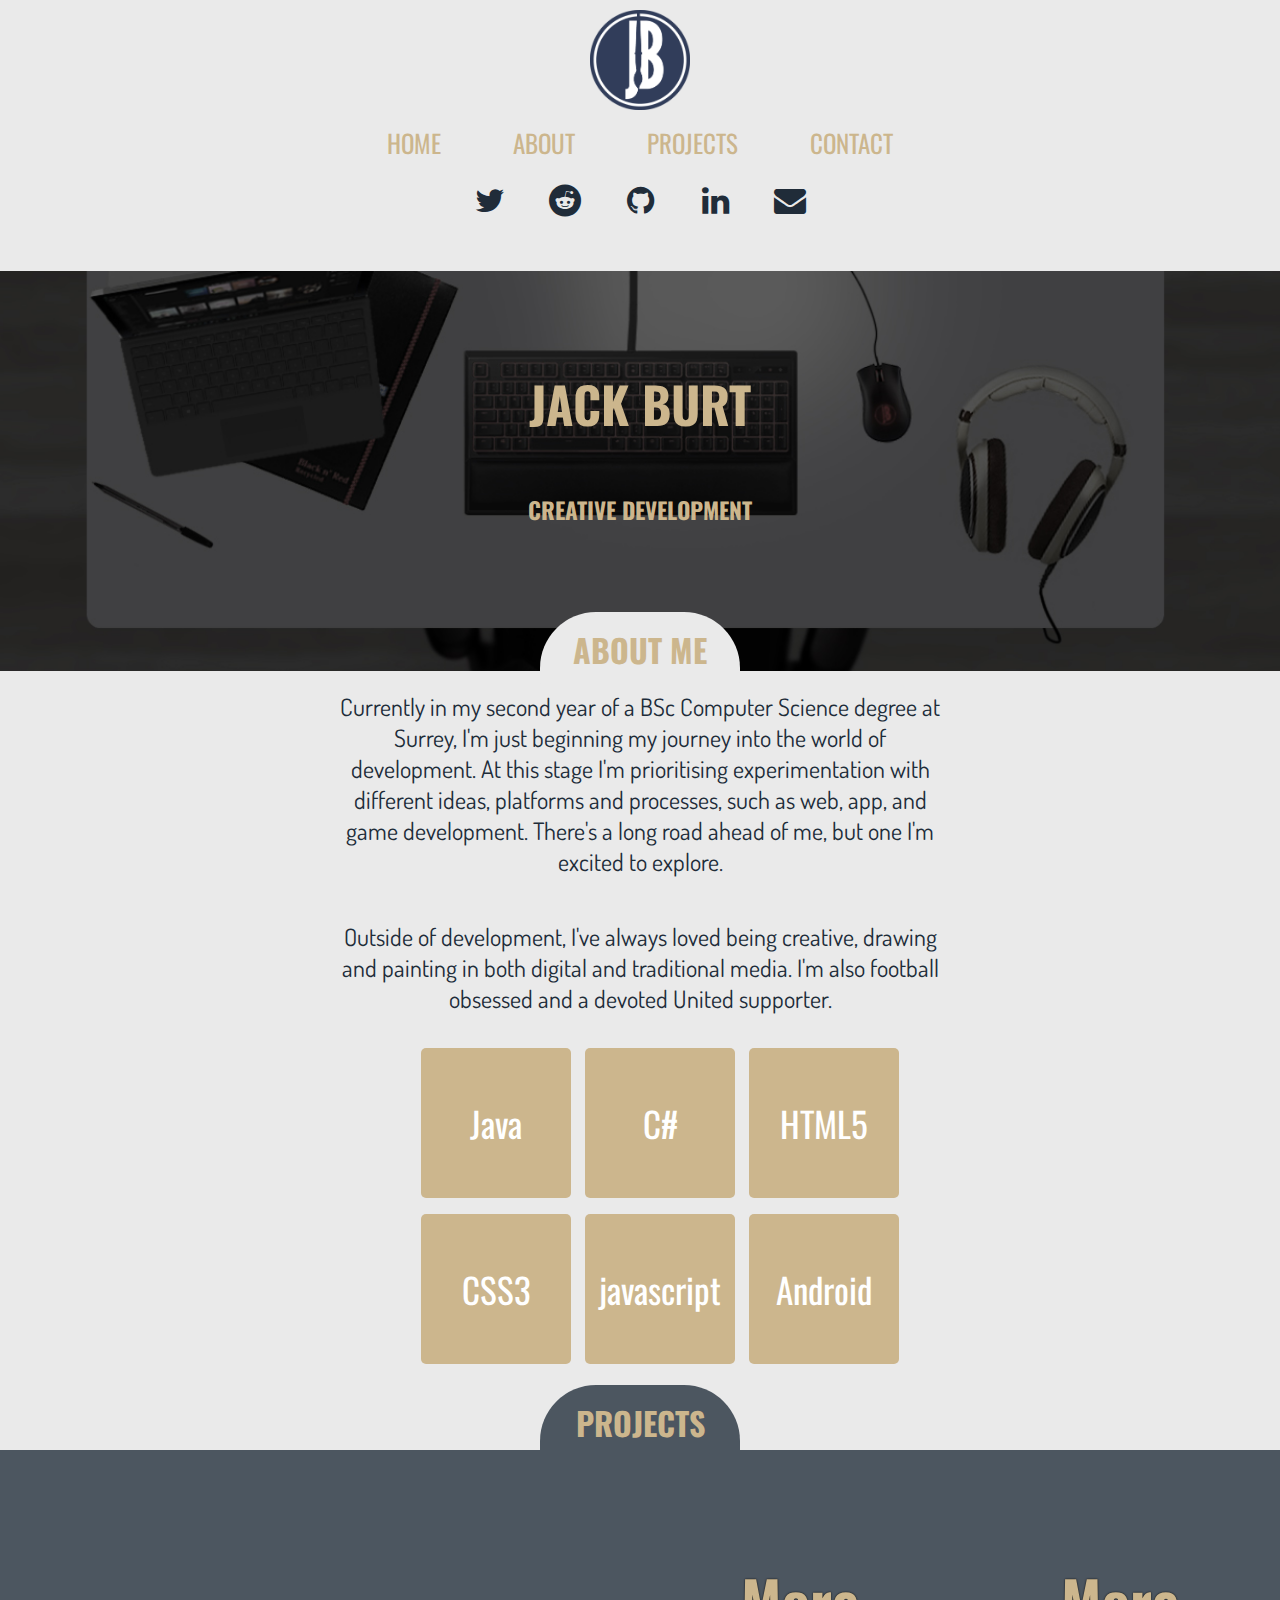
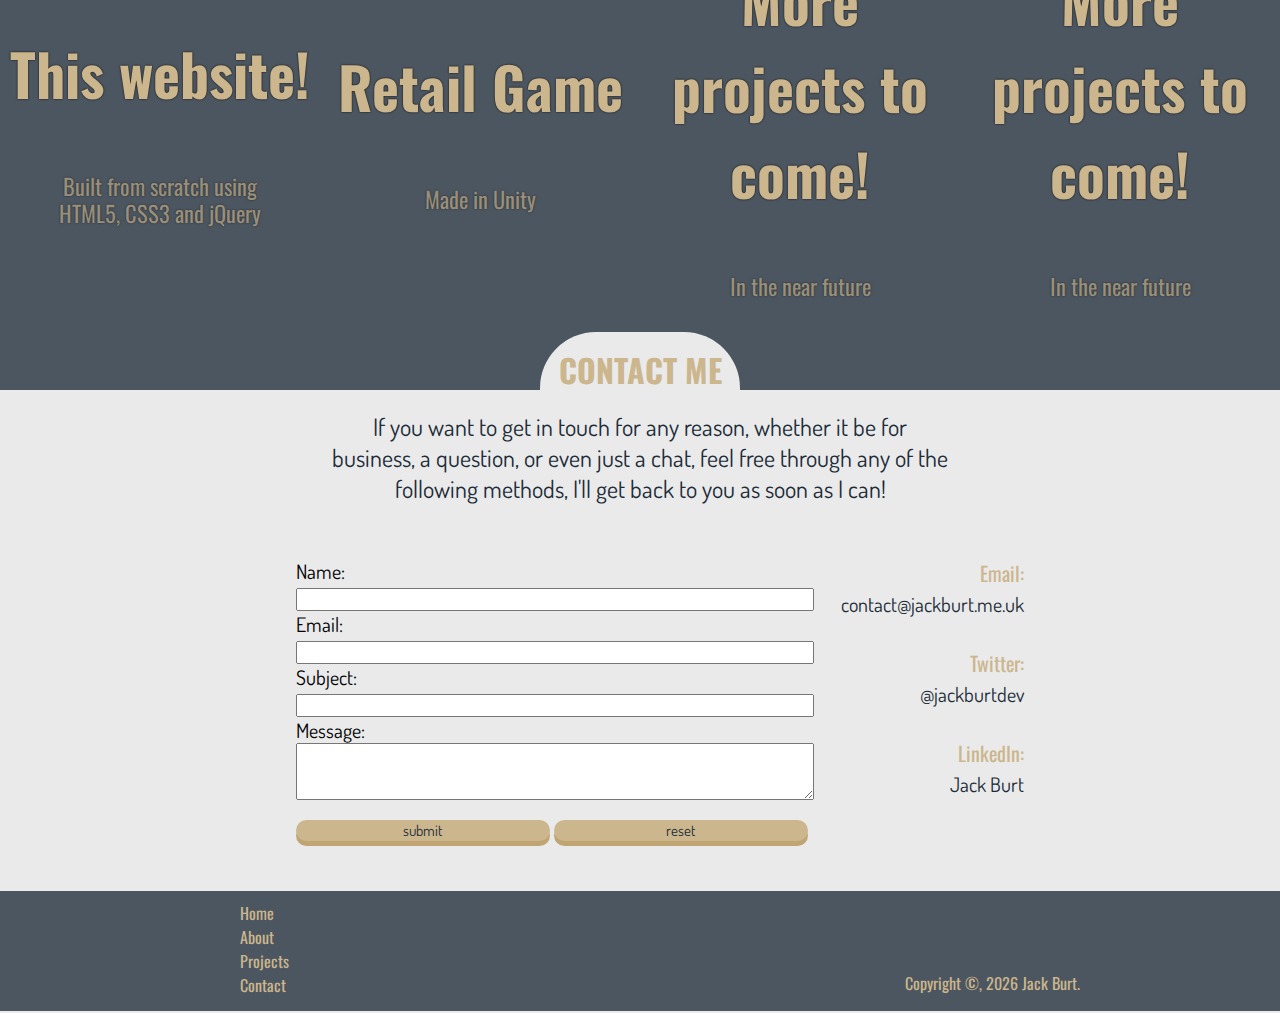
==== commit ce6b570f: "Back to my site" ====
--- a/index.html
+++ b/index.html
@@ -1,168 +1,261 @@
 <!DOCTYPE html>
 <html>
-
-  <head>
-    <title>Horizon Corporation</title>
-    <meta charset="utf-8">
-    <link rel="stylesheet" href="css/stylesheet.css">
-    <link href="https://fonts.googleapis.com/css?family=Karla" rel="stylesheet">
-    <link rel="stylesheet" href="https://unpkg.com/aos@next/dist/aos.css" />
-    <link rel="stylesheet" href="css/carousel.css">
-    <script src="javascript/smoothscroll.js"></script>
-    <script src="javascript/jquery-3.3.1.min.js"></script>
-    <script src="javascript/barba.min.js"></script>
-    <script src="javascript/fade-barba.js"></script>
-    <script src="javascript/scroll.js"></script>
-    <script src="javascript/coin-animation.js"></script>
-    <script src="javascript/buildings-animation.js"></script>
-    <script src="javascript/blueprint-animation.js"></script>
-    <script src="javascript/background.js"></script>
-    <script src="javascript/aosinit.js"></script>
-    <script src="javascript/carousel.js"></script>
-    <script src="javascript/headersize.js"></script>
-
-
-
-  </head>
-  
-  <body>
-    <div  id="barba-wrapper">
-
-
-      <div class='header'> 
+<head>
+  <meta charset="utf-8">
+  <title>Jack Burt</title>
+  <link href="https://fonts.googleapis.com/css?family=Oswald" rel="stylesheet" type="text/css">
+  <link href="https://fonts.googleapis.com/css?family=Dosis" rel="stylesheet">
+  <link rel="stylesheet" href="css/stylesheet.css">
+  <link rel="stylesheet" href="css/reset.css"> <!-- CSS reset -->
+  <script src="js/modernizr.js"></script> <!-- Modernizr -->
+
+</head>
+<body>
+  <div id = top></div>
+  <div class="header" id="nav">
+    <img src="images/Asset 1.png" height="100">
+    <ul>
+    		 <li><a href="#top">Home</a></li>
+    		 <li><a href="#about-me">About</a></li>
+    		 <li><a href="#projects">Projects</a></li>
+    		 <li><a href="#contact-me">Contact</a></li>
+    </ul>
+  </div>
+  <div id="main"> </div>
+
+    <div class="social" id="below-main">
+    	<link rel="stylesheet prefetch" href="https://maxcdn.bootstrapcdn.com/font-awesome/4.4.0/css/font-awesome.min.css">
+    	<link rel="stylesheet" href="css/socialstyle.css">
+
+    	<ul class="navbar">
+        <li class="active"><a class="fa fa-twitter" id="social1" href="https://twitter.com/jackburtdev"></a></li>
+    		<li><a class="fa fa-reddit" id="social2" href="https://reddit.com/u/jackburtdev"></a></li>
+    		<li><a class="fa fa-github" id="social3" href="https://github.com/jackburt12/"></a></li>
+    		<li><a class="fa fa-linkedin" id="social4" href="https://www.linkedin.com/in/jack-burt-779809124/"></a></li>
+    		<li><a class="fa fa-envelope" id="social5" href="mailto:contact@jackburt.me.uk"></a></li>
+      </ul>
+      <script src="https://cdnjs.cloudflare.com/ajax/libs/jquery/2.1.3/jquery.min.js"></script>
+      <script src="js/index.js"></script>
+
+    	<div class="social-interact" style="height:0px;padding:0px;margin:0px;">
+    		<script src="js/index.js"></script>
+    	</div>
+    </div>
+  <div class="largeImage">
+    <h1 style = "position: relative; top: 33%; transform: translateY(-50%); color: #CCB68D; font-size: 50px; text-shadow: 4px, 4px, 8px, #000000">Jack Burt</h1>
+    <h1 style = "position: relative; top: 33%; transform: translateY(-50%); color: #CCB68D; font-size: 23px;">Creative Development</h1>
+
+  </div>
+  <div class="about-header">
+    <h1 id="about-me" >About Me</h1>
+  </div>
+  <div class="about">
+    <div class="content">
+      <p>Currently in my second year of a BSc Computer Science degree at Surrey,
+      I'm just beginning my journey into the world of development. At this stage
+      I'm prioritising experimentation with different ideas, platforms and processes,
+      such as web, app, and game development. There's a long road ahead of me,
+      but one I'm excited to explore.</p>
+      <p>Outside of development, I've always loved being creative, drawing and painting
+      in both digital and traditional media. I'm also football obsessed and a devoted United supporter.</p>
+    </div>
+    <div class="language-grid">
+      <ul>
+        <li data-before = "Java", data-hover = "1 Year"></li>
+        <li data-before = "C#", data-hover = "2 Years"></li>
+        <li data-before = "HTML5", data-hover = "1 Year"></li>
+      </ul>
+      <ul>
+        <li data-before = "CSS3", data-hover = "1 Year"></li>
+        <li data-before = "javascript", data-hover = "<1 Year"></li>
+        <li data-before = "Android", data-hover = "1 Year"></li>
+      </ul>
+    </div>
+  </div>
+  <div class="project-header">
+    <h1 id="projects">Projects</h1>
+  </div>
+  <div class="projects" style="background-color:#4c5660;">
+    <div class="projects-container">
+  		<ul>
+        <li class="cd-single-project">
+          <div class="cd-title">
+            <h2>This website!</h2>
+            <p>Built from scratch using HTML5, CSS3 and jQuery</p>
+          </div> <!-- .cd-title -->
+
+          <div class="cd-project-info">
+            <iframe src="oldDesign/index.html"></iframe>
+            <p>
+              I took a module on web development in my first year at uni, but this is my first real adventure
+              into web design and development. I had a few different designs in mind when I started, including
+              the design to the left being heavily considered, but I decided it was too busy and intense, and settled
+              on the simpler design you can see now.<br><br>
+              I had no experience with javascript before this project so I looked at a few CodePens to help me along
+              with the jQuery implementation of things like the social media icons and projects container.
+            </p>
+          </div> <!-- .cd-project-info -->
+        </li>
+  			<li class="cd-single-project">
+  				<div class="cd-title">
+  					<h2>Retail Game</h2>
+  					<p>Made in Unity</p>
+  				</div> <!-- .cd-title -->
+  				<div class="cd-project-info">
+            <img src="images/retailGame.gif">
+
+  					<p>I started making this game in the summer before Uni, I wanted to make a start
+              on learning the initial concepts of object-oriented programming I made little
+              and slow progress, and abandonned the project quickly, but after my first year
+              when I had a better grasp of the concepts I began to make better progress.
+              <br><br>
+              I started off by creating the base functionality of the game, the basic player animation
+              as well as the movement and rotation of objects in game. I then moved onto the player customisation
+              system and the UI.
+              <br><br>
+              All scripts are written in C#, and all assets are drawn by myself in Adobe Photoshop CC.
+
+  					</p>
+
+  				</div> <!-- .cd-project-info -->
+  			</li>
+  			
+  			<li class="cd-single-project">
+  				<div class="cd-title">
+  					<h2>More projects to come!</h2>
+  					<p>In the near future</p>
+  				</div>
+  				<div class="cd-project-info">
+  					<p>
+  						As I progress through the early stages of my adventure into software development, I will be creating
+              more and more projects I can share on this platform, so keep an eye out for these spots being filled
+              in the near future!
+  					</p>
+  				</div>
+  			</li>
+  			<li class="cd-single-project">
+  				<div class="cd-title">
+  					<h2>More projects to come!</h2>
+  					<p>In the near future</p>
+  				</div> 
+  				<div class="cd-project-info">
+  					<p>
+  						As I progress through the early stages of my adventure into software development, I will be creating
+              more and more projects I can share on this platform, so keep an eye out for these spots being filled
+              in the near future!
+  					</p>
+  				</div>
+  			</li>
         
-        <div class="scalable-wrapper index">
-          <div class="logo index">
-            <img class="index" src="img/horizon-swish-blue.png">
-            <p class="index" id="horizon">HORIZON</p>
-            <p class="index" id="corp">CORPORATION</p>
-          </div>
-        </div>
-
-        <div class='nav'>
-
-          <ul class="index">
-              <li><a href="index.html">Who We Are</a></li>
-              <li><a href="whatwedo.html">What We Do</a></li>
-              <li><a href="team.html">Team</a></li>
-              <li><a href="contact.html">Contact</a></li>
+  		</ul>
+  		<a href="#0" class="cd-close">Close</a>
+  		<a href="#0" class="cd-scroll">Scroll</a>
+  	</div> <!-- .project-container -->
+    <script src="js/jquery-2.1.1.js"></script>
+    <script src="js/main.js"></script> <!-- Resource jQuery -->
+  </div>
+  <div class="contact-header">
+    <h1 id ="contact-me">Contact Me</h1>
+  </div>
+  <div class="contact">
+    <div class="content">
+
+      <p>If you want to get in touch for any reason, whether it be for business, a question,
+      or even just a chat, feel free through any of the following methods, I'll get back
+      to you as soon as I can!</p>
+    </div>
+    <!--
+    <div class="comment-form">
+      <form id="contact-form" action="script.php" method="post">
+        <input type="hidden" name="redirect" value="http://www.opera.com" />
+       
+        <ul>
+              <li>Name:</li>
+              <li>
+                  <input type="text" name="name" id="name" value="" />
+              </li>
+              <li>Email:</li>
+              <li>
+                  <input type="text" name="email" id="email" value="" />
+              </li>
+              <li>Subject:</li>
+              <li>
+                  <input type="text" name="subject" id="subject" value="" />
+              </li>
+              <li>Message:</li>
+              <li id="text-area-content">
+                  <textarea name="message" id="message" cols="25" rows="3"></textarea>
+              </li>
+
+              <li id="buttons">
+                  <input type="submit" value="submit" />
+                  <input type="reset" value="reset" />
+              </li>
           </ul>
-
-        </div>
-
-      </div>
-      <div class='barba-container content' id='about'>
-        
-      <div class="break"></div>
-      <br>
-      <br>
-
-      <div class="carousel_overlay"></div>
-
-        <div class="carousel my-carousel carousel--translate">
-          <input class="carousel__activator" type="radio" name="carousel" id="F" checked="checked" />
-          <input class="carousel__activator" type="radio" name="carousel" id="G" />
-          <input class="carousel__activator" type="radio" name="carousel" id="H" />
-          <input class="carousel__activator" type="radio" name="carousel" id="I" />
-          <input class="carousel__activator" type="radio" name="carousel" id="J" />
-
-          <div class="carousel__controls">
-            <label class="carousel__control carousel__control--backward" for="J"></label>
-            <label class="carousel__control carousel__control--forward" for="G"></label>
-          </div>
-          <div class="carousel__controls">
-            <label class="carousel__control carousel__control--backward" for="F"></label>
-            <label class="carousel__control carousel__control--forward" for="H"></label>
-          </div>
-          <div class="carousel__controls">
-            <label class="carousel__control carousel__control--backward" for="G"></label>
-            <label class="carousel__control carousel__control--forward" for="I"></label>
-          </div>
-          <div class="carousel__controls">
-            <label class="carousel__control carousel__control--backward" for="H"></label>
-            <label class="carousel__control carousel__control--forward" for="J"></label>
-          </div>
-          <div class="carousel__controls">
-            <label class="carousel__control carousel__control--backward" for="I"></label>
-            <label class="carousel__control carousel__control--forward" for="F"></label>
-          </div>
-
-          <div class="carousel__track">
-            <li class="carousel__slide">
-                <span id="caption"><h1>This is text example</h1></span>
-            </li>
-            <li class="carousel__slide">
-                <span id="caption"><h1>Royal Solwezi Hotel</h1></span>
-            </li>
-            <li class="carousel__slide">
-                <span id="caption"><h1>Lorem Ipsum</h1></span>
-            </li>
-            <li class="carousel__slide">
-                <span id="caption"><h1>Lorem Ipsum</h1></span>
-            </li>
-            <li class="carousel__slide">
-                <span id="caption"><h1>Lorem Ipsum</h1></span>
-            </li>
-          </div>
-          <div class="carousel__indicators">
-            <label class="carousel__indicator" for="F"></label>
-            <label class="carousel__indicator" for="G"></label>
-            <label class="carousel__indicator" for="H"></label>
-            <label class="carousel__indicator" for="I"></label>
-            <label class="carousel__indicator" for="J"></label>
-          </div>
-        </div>   
-
+      </form>
+    </div>
+  -->
+  <div class="comment-form">
+    <div class="right">
+      <p>
+        Email: 
         <br>
+        <a href="mailto:contact@jackburt.me.uk">contact@jackburt.me.uk</a>
+        <br><br>
+        Twitter: <br><a href="http://twitter.com/share? text=%40jackburtdev">@jackburtdev</a>
+        <br><br>
+        LinkedIn: 
         <br>
-
-        <p>Established for more than forty years, Horizon undertakes project development, investment and asset management. With a particular focus on Europe and Southern Africa, Horizon has operating assets in commercial real estate and information technology, and natural resource projects covering the reprocessing of historic surface mine waste and power generation.</p>
-
-      <div class='footer'>
-        <table>
-          <tr>
-            <th>Who we  are</th>
-            <th>What we do</th> 
-            <th>Team</th>
-            <th>Contact Us</th>
-          </tr>
-          <tr>
-            <td></td>
-            <td>Real Estate</td> 
-            <td>Bradley Rawson</td>
-            <td>Email</td>
-          </tr>
-          <tr>
-            <td></td>
-            <td>Project Development</td> 
-            <td>Grant Rawson</td>
-            <td>Google Maps</td>
-          </tr>
-          <tr>
-            <td></td>
-            <td>Private Equity</td> 
-            <td>Charlie Chase-Gardener</td>
-            <td>UK Number: +44 207 397 2889</td>
-          </tr>
-          <tr>
-            <td></td>
-            <td>Corporate and Social Responsibility</td> 
-            <td>Darius Ghesmati</td>
-            <td>SA Number: +27 83 388 6150</td>
-           </tr>
-            <tr>
-              <td></td>
-              <td></td> 
-              <td>Simon Burt</td>
-              <td></td>
-            </tr>
-          </table>
-        </div>
-      </div>
-    </div>
-    <script src="https://unpkg.com/aos@next/dist/aos.js"></script>
-    <script>
-      AOS.init();
-    </script> 
-  </body>
-</html>+        <a href="https://www.linkedin.com/in/jack-burt-779809124/">Jack Burt</a>
+      </p>
+    </div> 
+    <div class="left">
+      <form id="contact-form" action="https://formspree.io/contact@jackburt.me.uk" method="post">
+          <ul>
+          <li>Name:</li>
+          <li>
+            <input type="text" name="name" id="name" value="" />
+          </li>
+          <li>Email:</li>
+          <li>
+            <input type="text" name="email" id="email" value="" />
+          </li>
+          <li>Subject:</li>
+          <li>
+            <input type="text" name="subject" id="subject" value="" />
+          </li>
+          <li>Message:</li>
+          <li id="text-area-content">
+            <textarea name="message" id="message" cols="25" rows="3"></textarea>
+          </li>
+
+          <li id="buttons">
+            <input type="submit" value="submit" />
+            <input type="reset" value="reset" />
+          </li>
+        </ul>
+      </form>
+    </div>
+  </div>
+
+
+  </div>
+  <div class="footer">
+    <div class="footer-contents">
+      <ul>
+         <li><a href="#top">Home</a></li>
+         <li><a href="#about-me">About</a></li>
+         <li><a href="#projects">Projects</a></li>
+         <li><a href="#contact-me">Contact</a></li>
+      </ul>
+
+    </div>
+    <p>Copyright ©,
+      <script type="text/javascript">
+        document.write(new Date().getFullYear());
+      </script>
+      Jack Burt.
+    <p>
+  </div>
+</body>
+</html>
--- a/css/stylesheet.css
+++ b/css/stylesheet.css
@@ -1,795 +1,996 @@
-@font-face { font-family: BaskervilleNo2; src: url(../baskerville.otf); } 
-$duration: .2s;
-$distance: 8px;
-$easeOutBack: cubic-bezier(0.175, 0.885, 0.320, 1.275);
-
-
-body, html {
-	width: 100%;
-	overflow-x: hidden;
-  margin:0;
-  padding:0;
-}
-
-
-p,h1,h2 {
-  color: #3b3838;
-}
-
-#whatwedo {
-  background-color: blue;
+body {
+  	background-color: #EAEAEA;
+  	font-family: 'Oswald';
+	margin: 0;
+	padding: 0;
+  overflow-x: hidden;
+
 }
 
 h1 {
-	font-family: BaskervilleNo2;
-	font-weight:normal;
-}
-
-
-.barba-container p {
-  line-height: 1.8em;
-  width:70%;
-  font-size:18px;
-  margin:auto;
-
-}
-
-.barba-container div {}
-
-.tracking-out-contract {
-	-webkit-animation: tracking-out-contract 0.5s cubic-bezier(0.550, 0.085, 0.680, 0.530) both;
-	        animation: tracking-out-contract 0.5s cubic-bezier(0.550, 0.085, 0.680, 0.530) both;
-}
-
-.tracking-in-expand {
-	-webkit-animation: tracking-in-expand 0.5s cubic-bezier(0.215, 0.610, 0.355, 1.000) both;
-	        animation: tracking-in-expand 0.5s cubic-bezier(0.215, 0.610, 0.355, 1.000) both;
-}
-
-.scalable-wrapper {
-
-	margin-top: 30px;
-	margin-right: 0px;
-	resize: both;
-  position: absolute;
-  height: 100px;
-  width: 200px;
-}
-
-.logo {
-	margin-right: 0px;
-	width:200px;
-	height: 100px;
-	position: absolute;
-  top: 50%; left: 50%;
-  transform: translate(-50%,-50%);
-}
-
-.logo #horizon {
-	text-align: center;
-	font-size: 30px;
-	margin-bottom: -25px;
-}
-
-.logo #corp{
-	text-align: center;
-	font-size:19px;
-	color: #444444;
-}
-
-.logo img {
-	margin-top: 4px;
-	margin-left: 4px;
-	height: 40px;
-	position: fixed;
-}
-
-
-.enlarge{
-	-webkit-transition: all 400ms ease-in;
-  -webkit-transform: scale(1.5);
-  -ms-transition: all 400ms ease-in;
-  -ms-transform: scale(1.5);   
-  -moz-transition: all 400ms ease-in;
-  -moz-transform: scale(1.5);
-  transition: all 400ms ease-in;
-  transform: scale(1.5);
-}
-
-.shrink {
-	-webkit-transition: all 400ms ease-in;
-  -webkit-transform: scale(1);
-  -ms-transition: all 400ms ease-in;
-  -ms-transform: scale(1);   
-  -moz-transition: all 400ms ease-in;
-  -moz-transform: scale(1);
-  transition: all 400ms ease-in;
-  transform: scale(1);
-}
-
-.break {
+	color: #CCB68D;
+    font-size: 2em;
+    text-transform: uppercase;
+    text-align: center;
+}
+
+.header {
+	display: block;
+	margin-top: 10px;
+	margin-left: auto;
+	margin-right: auto;
 	height: 150px;
-	width: 100%;
-}
-
-.content {
+  top:0;
+  -webkit-transition-property: top;
+  -webkit-transition-duration: 0.5s;
+      min-width: 650px;
+
+}
+
+.header IMG {
+	display: block;
+	align-content: center;
 	margin-left: auto;
-	margin-right:auto;
-	color: #000000;
-	font-family: 'Karla', sans-serif;
-	font-size: 24px;
-	text-align: justify;
-}
-
-
-.content h1 {
-	text-align: center;
-	text-transform: uppercase;
-}
-
-.content h2 {
-  text-align: center;
-}
-
-.content ul {
-  list-style-type:none;
-
-}
-
-#name {
-  font-weight: bolder;
-  text-transform: uppercase;
-}
-
-#team li {
-  margin-bottom: 100px;
-}
-
-.header {
-  z-index: 10;
-	display: block;
-	margin-top: -20px;
-  margin-left:3%;
-  margin-right:3%;
-  width: 94%;
-	height: 50px;
-	position: fixed;
-  }
-
-
-@keyframes nav-up {
-	0% {margin-top:80px;}
-	100%{margin-top:15px;}
-}
-
-@keyframes nav-down {
-	0%{margin-top:15px;}
-	100% {margin-top:80px;}
-
-}
-
-.nav {
-	position: relative;
-	margin-top:80px;
-	float: right;
-	animation-name: nav-down;
-    animation-duration: 0.5s;
-  mix-blend-mode:difference;
-}
-
-.nav-center {
-	margin-top:15px;
-	animation-name: nav-up;
-    animation-duration: 0.5s;
-}
-
-.nav ul {
-	display: inline;
-	position: relative;
+	margin-right: auto
+}
+
+.header ul {
+
     list-style-type: none;
     margin: 0;
     padding: 0;
     overflow: hidden;
 	text-align: center;
-      text-decoration: none;
-
-}
-
-.nav li {
+
+}
+
+.header li {
 	display: inline;
-      text-decoration: none;
-
-
-}
-
-.nav li a , .nav li p{
-	font-family: BaskervilleNo2;
-	color: #000000;
+
+}
+
+.header li a {
 	width: auto;
 	display: inline-block;
-  	padding: 8px 8px;
-  	text-decoration: none;
-	font-size: 18px;
+  color: #CCB68D;
+  padding: 14px 14px;
+  text-decoration: none;
+	font-size: 25px;
 	text-transform: uppercase;
-  	margin-left: 10px;
-  	margin-right: 10px;
-}
-
-.nav li:nth-child(n+2):before {
-    content: "/";
-    font-size: 25px;
-
-
-
-}
-
-.nav li a:hover {
-	color: #999999;
-}
-
-.team ul {
-    list-style-type: none;
-}
-
-.nav li {
-  	text-decoration: none;
-    list-style-type: none;
-	display: inline-block;
+  margin-left: 20px;
+  margin-right: 20px;
+}
+
+.header li a:hover {
+	color: #202C39;
+}
+
+.header.past-main {
+	position: fixed;
+	background-color: #EAEAEA;
+	width: 100%;
+	margin-top: 0px;
+	z-index: 50;
+	height: 60px;
+  box-shadow: 0 8px 20px #202C39;
+}
+
+.header.past-main IMG {
+
+	float: left;
+	margin-right: 100px;
+	height: 50px;
+	margin: 5px;
+
+}
+
+.header.past-main ul {
+	float: right;
+	position: relative; top: 50%; transform: translateY(-50%); color: #CCB68D;
+}
+
+.header.past-main li a{
+	width: 15%;
+	margin-left: 20px;
+}
+
+.header.hide {
+
+  top: -80px;
+}
+
+
+.social {
+	text-align: center;
+}
+
+.social a {
+  cursor: pointer;
+}
+
+.social.past-main {
+
+	margin-bottom: 193px;
+}
+
+
+.largeImage {
+	top : 150px;
+}
+
+.content p {
+	color: #202C39;
+	font-size: 1.5em;
+	text-align: center;
+	font-family: 'Dosis';
+	width: 50%;
+	align-content: center;
+	padding: 10px;
+	margin-left: auto;
+	margin-right: auto;
+	overflow: auto;
+}
+
+.content a {
+  color: #CCB68D;
+  text-decoration: none;
+}
+
+.content a:hover{
+  text-shadow: 0 0 2px #c0a572;
+}
+
+.intro {
+	text-align: center;
+	color: #202C39;
+	margin-top: 280px;
+	margin-left: auto;
+	margin-right: auto;
+	left:0;
+	right:0;
+	z-index: 16;
+	position: fixed;
+}
+
+.largeImage {
+
+	background-image: url('../images/desk.jpg');
+	height: 400px;
+	background-attachment: fixed;
+    background-position: center;
+    background-repeat: no-repeat;
+    background-size: cover;
+
+}
+
+.social-interact{
+	text-align: center;
+}
+
+#main {
+  height:10px;
+}
+
+#below-main {
+
+}
+.header-full {
+
+  margin-bottom: 150px;
 
 }
 /*
- *	----------
- *	ANIMATIONS
- *	----------
- *
-
-
-/* ----------------------------------------------
- * Generated by Animista on 2018-7-16 21:14:1
- * w: http://animista.net, t: @cssanimista
- * ---------------------------------------------- */
-
-/**
- * ----------------------------------------
- * animation tracking-out-contract
- * ----------------------------------------
+.comment-form {
+  align-content: left;
+  text-align: left;
+  max-width: 1100px;
+  width: 75%;
+  margin:auto;
+  font-family: 'Dosis';
+  font-size: 20px;
+
+
+}
+
+
+.comment-form ul {
+  margin-top: -40px;
+  list-style: none;
+  z-index: 20;
+}
+
+.comment-form li {
+  text-align: left;
+  font-family: 'Dosis';
+  font-size: 20px;
+  display: table-row;
+
+}
+
+.comment-form p {
+  min-width: 200px;
+  width: auto;
+  float:right;
+  overflow-x: hidden;
+  color:#CCB68D;
+  font-family: 'Oswald';
+  text-align: right;
+
+}
+
+.comment-form a {
+
+  font-family: 'Dosis';
+  text-decoration: none;
+  color: #202C39;
+
+}
+
+.comment-form input[type="text"] {
+  margin-bottom: 10px;
+  width:  100%;
+  height: 30px;
+  font-family: 'Dosis';
+  font-size: 20px;
+}
+
+.comment-form textarea {
+  width: 100%;
+  margin-top: 5;
+  float: left;
+  resize: vertical;
+  max-height: 200px;
+  font-family: 'Dosis';
+  font-size: 20px;
+}
+
+.comment-form #buttons  {
+  margin-top: 10px;
+  position: relative;
+  display:inline-block;
+  width: 100%;
+  margin-bottom: 20px;
+}
+.comment-form #buttons input {
+  width: 49.5%;
+  background-color: #CCB68D;
+  font-family: 'Dosis';
+  color: #202C39;
+  font-size: 15px;
+  border-radius: 80px;
+  border:none;
+  box-shadow: 0 5px #c0a572;
+  outline: none;
+}
+.comment-form #buttons input:active {
+  box-shadow: 0 3px #8d723f;
+  transform:translateY(2px);
+}
+
+.comment-form #buttons input:hover {
+  cursor: pointer;
+}
+*/
+
+.comment-form {
+  font-family: 'Dosis';
+  font-size: 20px;
+  width: 60%;
+  margin: auto;
+}
+.comment-form ul {
+  list-style: none;
+  z-index: 20;
+}
+.comment-form p {
+   font-family: 'Oswald';
+   color:#CCB68D;
+}
+
+.comment-form a {
+
+  font-family: 'Dosis';
+  text-decoration: none;
+  color: #202C39;
+}
+
+.left {
+    overflow: hidden;
+}
+
+.right {
+    float: right;
+    width: 200px;
+    margin-left: 10px;
+}
+
+.right p {
+      float: right;
+      text-align: right;
+}
+
+.left input[type="text"] {
+    width:100%;
+    font-family: 'Dosis';
+
+ }
+ .left textarea {
+    width:100%;
+    resize: vertical;
+    font-family: 'Dosis';
+ }
+ 
+ .comment-form #buttons  {
+  margin-top: 10px;
+  position: relative;
+  display:inline-block;
+  width: 100%;
+  margin-bottom: 20px;
+  overflow-x: all;
+}
+.left #buttons input {
+  width: 49%;
+  white-space: nowrap;
+  background-color: #CCB68D;
+  font-family: 'Dosis';
+  color: #202C39;
+  font-size: 15px;
+  border-radius: 80px;
+  border:none;
+  box-shadow: 0 5px #c0a572;
+  outline: none;
+}
+.comment-form #buttons input:active {
+  box-shadow: 0 3px #8d723f;
+  transform:translateY(2px);
+}
+
+.comment-form #buttons input:hover {
+  cursor: pointer;
+}
+
+
+
+
+
+.project-header {
+
+background-color: #4c5660;
+width: 200px;
+height: 125px;
+text-align: center;
+margin: 0px auto;
+vertical-align: middle;
+-moz-border-radius: 56px;
+-webkit-border-radius: 56px;
+border-radius: 56px;
+-khtml-border-radius: 56px;
+
+}
+.project-header h1 {
+
+  padding-top: 14px;
+
+}
+
+.contact-header {
+
+  background-color: #EAEAEA;
+  width: 200px;
+  height: 125px;
+  text-align: center;
+  margin: 0px auto;
+  vertical-align: middle;
+  -moz-border-radius: 56px;
+  -webkit-border-radius: 56px;
+  border-radius: 56px;
+  -khtml-border-radius: 56px;
+  margin-top: -80px;
+  z-index: 10;
+  position: relative;
+
+}
+
+.contact-header h1 {
+padding-top: 14px;
+}
+
+.contact {
+  margin-top: -80px;
+  z-index: 10;
+  position: relative;
+  width:inherit;
+  margin-bottom: 10px;
+}
+
+.about-header {
+
+  background-color: #EAEAEA;
+  width: 200px;
+  height: 125px;
+  text-align: center;
+  margin: 0px auto;
+  vertical-align: middle;
+  -moz-border-radius: 56px;
+  -webkit-border-radius: 56px;
+  border-radius: 56px;
+  -khtml-border-radius: 56px;
+  margin-top: -80px;
+  z-index: 10;
+  position: relative;
+
+}
+.about-header h1 {
+padding-top: 14px;
+}
+.about {
+  margin-top: -80px;
+  z-index: 10;
+  position: relative;
+  width:inherit;
+}
+
+.language-grid ul {
+  list-style: none;
+  align-content: center;
+  text-align: center;
+  margin-bottom: 10px;
+}
+
+.language-grid li{
+  margin-left: 5px;
+  margin-right: 5px;
+
+  display: inline-block;
+  padding: 0 auto;
+  font-family: 'Oswald';
+  color: #FFFFFF;
+  font-size: 35px;
+  text-align: center;
+  vertical-align: middle;
+  width:150px;
+  height: 150px;
+  border-radius: 5px;
+  border:none;
+  background-color: #CCB68D;
+  line-height: 150px;
+  -webkit-transition: background-color 0.3s;
+  transition: background-color 0.3s;
+
+}
+
+.language-grid li:hover {
+  background-color: #b89961;
+}
+
+.language-grid li::before {
+  content: attr(data-before);
+}
+
+.language-grid li:hover::before {
+  content: attr(data-hover);
+}
+
+
+.footer {
+  clear: both;
+  height: 120px;
+  width: 100%;
+  background-color: #4c5660;
+}
+.footer-contents {
+
+  width: 60%;
+  height: 100%;
+
+}
+.footer ul {
+  list-style: none;
+  float: left;
+  align-content: center;
+  margin-top: 10px;
+  margin-left: 200px;
+
+}
+.footer li {
+  color: #CCB68D;
+  font-family: 'Oswald';
+}
+
+.footer li a {
+  text-decoration: none;
+  color: #CCB68D;
+
+}
+
+.footer p {
+  color: #CCB68D;
+  font-family: 'Oswald';
+  float: right;
+  margin-top: -40px;
+  margin-right: 200px;
+}
+/*
+ * For all of the projects section of this site:
+ * Copyright (c) 2014 Jonathan Catmull
+ * Licensed under the MIT license.
+ * Adapted for use on this site.
  */
-@-webkit-keyframes tracking-out-contract {
-  0% {
-    opacity: 1;
-  }
-  50% {
-    opacity: 1;
-  }
-  100% {
-    letter-spacing: -0.5em;
-    opacity: 0;
-  }
-}
-@keyframes tracking-out-contract {
-  0% {
-    opacity: 1;
-  }
-  50% {
-    opacity: 1;
-  }
-  100% {
-    letter-spacing: -0.5em;
-    opacity: 0;
-  }
-}
-
-@-webkit-keyframes tracking-in-expand {
-  0% {
-    letter-spacing: -0.5em;
-    opacity: 0;
-  }
-  40% {
-    opacity: 0.6;
-  }
-  100% {
-    opacity: 1;
-  }
-}
-@keyframes tracking-in-expand {
-  0% {
-    letter-spacing: -0.5em;
-    opacity: 0;
-  }
-  40% {
-    opacity: 0.6;
-  }
-  100% {
-    opacity: 1;
-  }
-}
-
-.head-back {
-  height: 100px;
-}
-
-.icons {
-	text-align: center;
+
+*, *::after, *::before {
+  -webkit-box-sizing: border-box;
+  -moz-box-sizing: border-box;
+  box-sizing: border-box;
+}
+
+.projects-container {
+  margin-top: -60px;
+  height: 60vh;
+  width: 100vw;
+  position: relative;
+  overflow-x: hidden;
+  overflow-y: hidden;
+
+  -webkit-overflow-scrolling: touch;
+}
+.projects-container::before {
+  content: 'mobile';
+  display: none;
+}
+.projects-container .cd-single-project {
+  position: absolute;
+  top: 0;
+  left: 0;
   width: 100%;
-  background-color:#F7F7F7;
-}
-
-#icon-container {
-  position: relative;
-	width: 20vw;
-  max-width:400px;
-	display:inline-block;
-	margin:15px;
-	text-align: center;
-  -webkit-transition: width 1s; /* Safari */
-  transition: width 1s;
+  height: 25%;
   overflow: hidden;
-
-}
-
-.circle {
-  background-color: #fff;
-	height: 15vw;
-	width: 15vw;
-  max-height: 250px;
-  max-width: 250px;
-	border:10px solid #bbb;
-	border-radius: 50%;
-	display: inline-block;
-	overflow: hidden;
-  transition: height 1s;
-  -webkit-transition: all 1s ease-in-out;
-  -moz-transition: all 1s ease-in-out;
-  -o-transition: all 1s ease-in-out;
-  transition: all 1s ease-in-out;
-}
-
-#coin-icon svg {
-	height: 100%;
-	width: 100%;
-	margin-left:5px;
-}
-
-#blueprint-icon svg{
-	margin:15px;
-}
-
-svg {
-  opacity:1;
-  pointer-events: none;
-
-}
-svg path{
-    fill-opacity: 1;
-    stroke: #000;
-    stroke-width: 1;
-}
-svg ellipse{
-    fill-opacity: 1;
-    stroke: #000;
-    stroke-width: 1;
-}
-
-.fade-out {
-  animation: fadeOut 1s 1 ease-in-out forwards;
-}
-
-
-.draw-in-coin path{
-    animation: draw 1s 1 ease-in-out 0s forwards;
-    stroke-dasharray: 1000;
-    stroke-dashoffset: 1000;
-}
-.draw-in-coin ellipse{
-    animation: draw 1s 1 ease-in-out 0s forwards;
-    stroke-dasharray: 1000;
-    stroke-dashoffset: 1000;
-}
-
-.draw-in-buildings path{
-    animation: draw 1s 1 ease-in-out 0s forwards;
-    stroke-dasharray: 1000;
-    stroke-dashoffset: 1000;
-}
-.draw-in-buildings rect:not(#wind) {
-    stroke-dasharray: 850;
-    stroke-dashoffset: 850;
-    animation: draw 1s 1 linear 0.5s forwards;
-}
-.draw-in-buildings line:not(#floor) {
-    stroke-dasharray: 870;
-    stroke-dashoffset: 870;
-    animation: draw 1s 1 ease-in-out 1.5s forwards;
-}
-.draw-in-buildings #wind {
-	stroke-dasharray: 870;
-    stroke-dashoffset: 870;
-    animation: draw 1s 1 ease-in-out 1.5s forwards;
-}
-.draw-in-buildings #floor {
-    stroke-dasharray: 870;
-    stroke-dashoffset: 870;
-    animation: draw 1s 1 ease-in-out 1.5s forwards;
-}
-
-.draw-in-blueprint path{
-    animation: draw 2s 1 ease-in-out 0s forwards;
-    stroke-dasharray: 3000;
-    stroke-dashoffset: 3000;
-}
-.draw-in-blueprint line{
-    animation: draw 3s 1 ease-in-out 0.5s forwards;
-    stroke-dasharray: 1000;
-    stroke-dashoffset: 1000;
-}
-.draw-in-blueprint polyline {
-    animation: draw 1s 1 linear 0s forwards;
-    stroke-dasharray: 1000;
-    stroke-dashoffset: 1000;
-}
-
-
-@keyframes fadeOut{
-  0% {opacity:1;}
-  100%{opacity:0;}
-}
-
-@keyframes draw {
-  to {
-    stroke-dashoffset: 0;
-  }
-}
-
-.whole-section {
-  padding-top:15px;
-  padding-bottom:15px;
-
-}
-
-#real {
-  background-color:#EEE;
-}
-
-#project {
-  background-color:#F7F7F7;
-}
-
-#private {
-  background-color:#EEE;
-}
-
-#csr {
-  background-color:#F7F7F7;
-}
-
-.section-heading {
-  max-width: 1200px;
-  width:80vw;
-  margin:auto;
-  overflow: hidden;
-}
-
-.section-heading p {
-  width:100%;
-}
-
-.section {
-  max-width: 1200px;
-  max-height:600px;
-  height: 40vw;
-  width:80vw;
-  margin:auto;
-  overflow: hidden;
-}
-
-.section-text {
-  vertical-align: top;
-  text-align: justify;
-  height: 100%;
-  width:49%;
-  display:inline-block;
-}
-
-.photo {
-  margin-top:5vw;
-  vertical-align:middle;
-  text-align: center;
-  height: 100%;
-  width:49%;
-  display: inline-block;
-}
-
-.photo img {
-  object-fit: cover;
-  height:70%;
-  width:90%;
-
-}
-
-.photo iframe {
-  object-fit: cover;
-  height:70%;
-  width:90%;
-}
-
-#power-gen img {
-  object-fit:contain;
-}
-
-#sub-caption {
-  padding-left: 3px;
-  border-left: 3px solid #447899;
-  font-size:0.6em;
-  line-height: 1.2em;
-  margin-left: 5%;
-}
-
-.section p {
-  width:100%;
-  font-size:1rem;
-  text-align: left;
-
-}
-
-.section h2 {
-  margin-top:5vw;
-  text-align: left;
-}
-
-.section a:hover {
-  color:#447899;
-}
-
-
-.section a {
-  text-decoration: none;
-  position: relative;
-  /*
-    webkit-transition: all 0.15s ease-out;
-    -moz-transition: all 0.15s ease-out;
-    -o-transition: all 0.15s ease-out;
-    -ms-transition: all 0.15s ease-out;
-    transition: all 0.15s ease-out;
-  */
-}
-.section a:before {
-  content: "";
-  position: absolute;
-  width: 100%;
-  height: 2px;
-  bottom: -2px;
-  left: 0;
-  background-color: #447899;
-  visibility: hidden;
-  -webkit-transform: scaleX(0);
-  transform: scaleX(0);
-  -webkit-transition: all 0.25s cubic-bezier(1, 0.25, 0, 0.75) 0s;
-  transition: all 0.25s cubic-bezier(1, 0.25, 0, 0.75) 0s;
-}
-.section a:hover:before {
-  visibility: visible;
-  -webkit-transform: scaleX(1);
-  transform: scaleX(1);
-}
-
-
-/*
-.section {
-  width:80%;
-  margin:auto;
-
-}
-
-.section .container {
-  overflow: hidden;
-  min-width: 371px;
-  display: flex;
-  flex-direction: row;
-  align-items: stretch;
-}
-
-.section p, .section h2 {
-  margin-left: 0;
-  text-align: left;
-  transition:transform .3s ease-in-out,opacity .3s ease-in-out,-webkit-transform .3s ease-in-out;
-  transition-delay:0.2s;
-}
-
-.section h2 {
-
-  position: relative;
-  padding-bottom: 38px;
-  margin-left: 0;
-  text-align: left;
-
-}
-
-.photo {
-  background-size: cover;
-  background-repeat: no-repeat;
-  background-position: center;
-  width: 50%;
-  height:0;
-  padding-top: 50%;
-
-
-}
-
-
-.section-heading {
-  text-align: center;
-
-}
-
-.section-heading h2 {
-  letter-spacing: 4.8px;
-}
-
-.section h2::before {
+  cursor: pointer;
+  -webkit-transition: -webkit-transform 0.4s;
+  -moz-transition: -moz-transform 0.4s;
+  transition: transform 0.4s;
+  /* on mobile -  move items outside the viewport */
+  -webkit-transform: translateX(-100%);
+  -moz-transform: translateX(-100%);
+  -ms-transform: translateX(-100%);
+  -o-transform: translateX(-100%);
+  transform: translateX(-100%);
+}
+.projects-container .cd-single-project::after {
+  /* background image */
   content: '';
   position: absolute;
-  bottom: 0;
+  top: 0;
   left: 0;
-  width: 59px;
-  height: 3px;
-  background-color: #005293;
-}
-
-*/
-
-.door-top-start {
-  top: auto;
-  bottom: 50%;
-  background-color: #51627c;
-  position: fixed;
+  height: 25vh;
+  width: 100%;
+  background-image: url("../img/img-1-small.jpg");
+  background-repeat: no-repeat;
+  background-position: center center;
+  background-size: cover;
+  -webkit-transition: opacity 0.5s, height 0.4s;
+  -moz-transition: opacity 0.5s, height 0.4s;
+  transition: opacity 0.5s, height 0.4s;
+}
+.projects-container .cd-single-project::before {
+  /* never visible - this is used in jQuery to detect if the background image has been loaded  */
+  content: 'img/img-1-small.jpg';
+  display: none;
+}
+.projects-container .cd-single-project:nth-of-type(2) {
+  top: 15vh;
+}
+.projects-container .cd-single-project:nth-of-type(2)::after {
+  background-image: url("../img/img-2-small.jpg");
+}
+.projects-container .cd-single-project:nth-of-type(2)::before {
+  content: 'img/img-2-small.jpg';
+}
+.projects-container .cd-single-project:nth-of-type(3) {
+  top: 30vh;
+}
+.projects-container .cd-single-project:nth-of-type(3)::after {
+  background-image: url("../img/img-3-small.jpg");
+}
+.projects-container .cd-single-project:nth-of-type(3)::before {
+  content: 'img/img-3-small.jpg';
+}
+.projects-container .cd-single-project:nth-of-type(4) {
+  top: 45vh;
+}
+.projects-container .cd-single-project:nth-of-type(4)::after {
+  background-image: url("../img/img-4-small.jpg");
+}
+.projects-container .cd-single-project:nth-of-type(4)::before {
+  content: 'img/img-4-small.jpg';
+}
+.projects-container .cd-single-project.is-loaded {
+  /* move items in the viewport when background images have been loaded */
+  -webkit-transform: translateX(0);
+  -moz-transform: translateX(0);
+  -ms-transform: translateX(0);
+  -o-transform: translateX(0);
+  transform: translateX(0);
+}
+.projects-container .cd-single-project.is-full-width {
+  /* selected item */
+
+  top: 0;
+  height: auto;
+  z-index: 1;
+  cursor: auto;
+  -webkit-transition: z-index 0s 0s, top 0.4s 0s;
+  -moz-transition: z-index 0s 0s, top 0.4s 0s;
+  transition: z-index 0s 0s, top 0.4s 0s;
+}
+.projects-container .cd-single-project.is-full-width::after {
+  height: 100vh;
+}
+@media only screen and (min-width: 1024px) {
+  .projects-container::before {
+    /* never visible - this is used in jQuery to check the current MQ */
+    content: 'desktop';
+  }
+  .projects-container .cd-single-project {
+    width: 25vw;
+    height: 100%;
+    opacity: 0;
+    -webkit-transform: translateX(0);
+    -moz-transform: translateX(0);
+    -ms-transform: translateX(0);
+    -o-transform: translateX(0);
+    transform: translateX(0);
+    -webkit-transition: width 0s;
+    -moz-transition: width 0s;
+    transition: width 0s;
+  }
+  .projects-container .cd-single-project:first-of-type::before {
+    content: 'img/img-1-large.jpg';
+  }
+  .projects-container .cd-single-project:first-of-type::after {
+    background-image: url("../img/img-1-large.jpg");
+  }
+  .projects-container .cd-single-project:nth-of-type(2) {
+    top: 0;
+    left: 25vw;
+  }
+  .projects-container .cd-single-project:nth-of-type(2)::before {
+    content: 'img/img-2-large.jpg';
+  }
+  .projects-container .cd-single-project:nth-of-type(2)::after {
+    background-image: url("../img/img-2-large.jpg");
+  }
+  .projects-container .cd-single-project:nth-of-type(3) {
+    top: 0;
+    left: 50vw;
+  }
+  .projects-container .cd-single-project:nth-of-type(3)::before {
+    content: 'img/img-3-large.jpg';
+  }
+  .projects-container .cd-single-project:nth-of-type(3)::after {
+    background-image: url("../img/img-3-large.jpg");
+  }
+  .projects-container .cd-single-project:nth-of-type(4) {
+    top: 0;
+    left: 75vw;
+  }
+  .projects-container .cd-single-project:nth-of-type(4)::before {
+    content: 'img/img-4-large.jpg';
+  }
+  .projects-container .cd-single-project:nth-of-type(4)::after {
+    background-image: url("../img/img-4-large.jpg");
+  }
+  .projects-container .cd-single-project::after {
+    height: 100vh;
+    width: 100%;
+    opacity: 0;
+  }
+  .projects-container .cd-single-project.is-loaded {
+    /* show items when background images have been loaded */
+    opacity: 1;
+  }
+  .projects-container .cd-single-project.is-loaded::after {
+    opacity: 1;
+  }
+  .projects-container .cd-single-project.is-full-width {
+    /* selected item */
+    left: 0vw;
+    width: 100vw;
+    -webkit-transition: width 0.4s 0s, z-index 0s 0s, left 0.4s 0s;
+    -moz-transition: width 0.4s 0s, z-index 0s 0s, left 0.4s 0s;
+    transition: width 0.4s 0s, z-index 0s 0s, left 0.4s 0s;
+  }
+}
+@media only screen and (min-width: 1170px) {
+  .projects-container .cd-single-project::after {
+    background-attachment: fixed;
+    -webkit-transform: scale(1.1);
+    -moz-transform: scale(1.1);
+    -ms-transform: scale(1.1);
+    -o-transform: scale(1.1);
+    transform: scale(1.1);
+    -webkit-transition: -webkit-transform 0.8s, opacity 0.5s;
+    -moz-transition: -moz-transform 0.8s, opacity 0.5s;
+    transition: transform 0.8s, opacity 0.5s;
+  }
+  .projects-container .cd-single-project.is-loaded::after {
+    opacity: 0;
+  }
+  .no-touch .projects-container .cd-single-project:hover::after, .projects-container .cd-single-project.is-full-width.is-loaded::after {
+    opacity: 1;
+    -webkit-transform: scale(1);
+    -moz-transform: scale(1);
+    -ms-transform: scale(1);
+    -o-transform: scale(1);
+    transform: scale(1);
+  }
+}
+
+.cd-title {
+  position: absolute;
+  z-index: 1;
   left: 0;
-  z-index: 5;
+  top: 7.5vh;
+  padding:10px;
+  -webkit-transform: translateY(-50%);
+  -moz-transform: translateY(-50%);
+  -ms-transform: translateY(-50%);
+  -o-transform: translateY(-50%);
+  transform: translateY(-50%);
   width: 100%;
-  height: 50%;
-  animation: door-move-up 2s 1 ease-in-out 0s forwards;
-  
-}
-.door-bottom-start {
-  bottom:auto;
-  top:50%;
-  background-color: #51627c;
-  position: fixed;
-  left: 0;
-  z-index: 5;
-  width: 100%;
-  height: 50%;
-  animation: door-move-down 2s 1 ease-in-out 0s forwards;
-
-}
-
-@keyframes door-move-up {
-
-  to {
-    transform:translate(0,-200%);
-  }
-}
-
-@keyframes door-move-down {
-
-  to {
-    transform:translate(0,200%);
-  }
-
-}
-
-.footer {
-  font-size:14px;
-  padding-top: 50px;
-  padding-bottom: 50px;
-  width:80vw;
-  margin:auto;
-  font-family: 'Karla', sans-serif;
-}
-
-.footer table {
-  width:100%;
-  border-spacing: 25px 5px;
-}
-
-.footer th {
-  border-bottom: 1px solid #AAA;
-}
-
-.footer th, td {
-  width:25%;
-  padding: 5px;
-  text-align: left;
-}
-
-.contact-form {
-  background-color: #F7F7F7;
-  margin: 0px;
-  padding-top:25px;
-  padding-bottom: 25px;
-  margin-top:20px;
-}
-
-form {
-  width: 60%;
   text-align: center;
-  margin: 20px auto;
+}
+.is-full-width .cd-title {
+  top: 30vh;
+  -webkit-transition: opacity 0s, top 0.4s;
+  -moz-transition: opacity 0s, top 0.4s;
+  transition: opacity 0s, top 0.4s;
+}
+.cd-title > * {
+  -webkit-font-smoothing: antialiased;
+  -moz-osx-font-smoothing: grayscale;
+}
+.cd-title h2 {
+  color: #CCB68D;
+  text-shadow: 0px 0px 2px #000000;
+  font-size: 2.5rem;
+  line-height: 1.5;
+  font-weight: 700;
+}
+.cd-title p {
+  color: #CCB68D;
+  text-shadow: 0px 0px 2px #000000;
+  font-size: 1.4rem;
+  line-height: 1.2;
+  padding: .4em 2em;
+  display: none;
+  opacity: .6;
+}
+@media only screen and (min-width: 1024px) {
+  .cd-title {
+    top: 30vh;
+    width: 25vw;
+    opacity: 0;
+    -webkit-transform: translateY(-50%) translateX(-20px);
+    -moz-transform: translateY(-50%) translateX(-20px);
+    -ms-transform: translateY(-50%) translateX(-20px);
+    -o-transform: translateY(-50%) translateX(-20px);
+    transform: translateY(-50%) translateX(-20px);
+  }
+  .is-loaded .cd-title {
+    opacity: 1;
+    -webkit-transform: translateY(-50%);
+    -moz-transform: translateY(-50%);
+    -ms-transform: translateY(-50%);
+    -o-transform: translateY(-50%);
+    transform: translateY(-50%);
+    -webkit-transition: -webkit-transform 0.6s, opacity 0.6s, left 0.4s;
+    -moz-transition: -moz-transform 0.6s, opacity 0.6s, left 0.4s;
+    transition: transform 0.6s, opacity 0.6s, left 0.4s;
+  }
+  .is-loaded.is-full-width .cd-title {
+    left: 37.5vw;
+    -webkit-transition: -webkit-transform 0.6s, opacity 0s, left 0.4s;
+    -moz-transition: -moz-transform 0.6s, opacity 0s, left 0.4s;
+    transition: transform 0.6s, opacity 0s, left 0.4s;
+  }
+  .cd-title p {
+    display: block;
+  }
+}
+@media only screen and (min-width: 1170px) {
+  .cd-title h2 {
+    font-size: 3.6rem;
+  }
+}
+
+.cd-project-info {
+  width: 70%;
+  align-content: center;
+  margin: auto;
+  text-align: justify;
+  visibility: hidden;
+  opacity: 0;
+  margin-top: 100vh;
+  padding: 4em 0;
+  cursor: auto;
+  background-color: #4c5660;
+  color: #CCB68D;
+  -webkit-transition: opacity 0.4s 0s, visibility 0s 0.4s;
+  -moz-transition: opacity 0.4s 0s, visibility 0s 0.4s;
+  transition: opacity 0.4s 0s, visibility 0s 0.4s;
+}
+.is-full-width .cd-project-info {
+  visibility: visible;
+  opacity: 1;
+}
+.cd-project-info p {
+  color: #CCB68D;
+	font-size: 1.4em;
+	font-family: 'Dosis';
+  width: 90%;
   max-width: 1200px;
-}
-form input, form textarea {
-  border: 0;
-  outline: 0;
-  padding: 1em;
-  margin: 1em;
-  -moz-border-radius: 8px;
-  -webkit-border-radius: 8px;
-  border-radius: 8px;
+  margin: 0 auto;
+  margin-bottom: 3000px;
+}
+.cd-project-info img {
+  width: 35%;
+  float:right;
+  margin-left: 20px;
+}
+
+.cd-project-info iframe {
+  margin-left: -150px;
+  width:65%;
+  height:350px;
+  float:left;
+  margin-right: 20px;
+  overflow: hidden;
+}
+
+@media only screen and (min-width: 1024px) {
+  .cd-project-info {
+    position: relative;
+    z-index: 1;
+  }
+}
+
+.projects-container .cd-close,
+.projects-container .cd-scroll {
   display: block;
-  width: 100%;
-  margin-top: 1em;
-  -moz-box-shadow: 0 1px 1px rgba(0, 0, 0, 0.1);
-  -webkit-box-shadow: 0 1px 1px rgba(0, 0, 0, 0.1);
-  box-shadow: 0 1px 1px rgba(0, 0, 0, 0.1);
-  resize: none;
-
-}
-
-input:-webkit-autofill {
-    -webkit-box-shadow: 0 0 0 30px #cedce4 inset;
-}
-
-form input:focus, form textarea:focus {
-  -moz-box-shadow: 0 0px 5px #618da9 !important;
-  -webkit-box-shadow: 0 0px 5px #618da9 !important;
-  box-shadow: 0 0px 5px #618da9 !important;
-}
-form #input-submit {
-  color: white;
-  background: #618da9;
-  cursor: pointer;
-  font-family: 'Karla', sans-serif;
-
-}
-form #input-submit:hover {
-  -moz-box-shadow: 0 2px 2px 2px rgba(170, 170, 170, 0.6);
-  -webkit-box-shadow: 0 2px 2px 2px rgba(170, 170, 170, 0.6);
-  box-shadow: 0 2px 2px 2px rgba(170, 170, 170, 0.6);
-}
-form textarea {
-  font-family: 'Karla', sans-serif;
-  height: 126px;
-  width: 100%;
-}
-
-.half {
-  float: left;
-  width: 45%;
-  margin-bottom: 1em;
-}
-
-.right {
-  width: 50%;
-}
-
-.left {
-  margin-right: 5%;
-}
-
-@media (max-width: 750px) {
-  .half {
-    width: 100%;
-    float: none;
-    margin-bottom: 0;
-  }
-}
-/* Clearfix */
-.cf:before,
-.cf:after {
-  content: " ";
-  /* 1 */
-  display: table;
-  /* 2 */
-}
-
-.cf:after {
-  clear: both;
-}
+  z-index: 20;
+  width: 44px;
+  height: 44px;
+  /* image replacement */
+  overflow: hidden;
+  text-indent: 100%;
+  white-space: nowrap;
+  visibility: hidden;
+  -webkit-transition: -webkit-transform 1s 0s, visibility 0s 1s;
+  -moz-transition: -moz-transform 1s 0s, visibility 0s 1s;
+  transition: transform 1s 0s, visibility 0s 1s;
+}
+
+.projects-container .cd-close {
+  position:sticky;
+  top: 30px;
+  float: right;
+  margin-right: 52px;
+  background: url("../img/cd-icon-close-mobile.svg") no-repeat center center;
+  -webkit-transform: scale(0);
+  -moz-transform: scale(0);
+  -ms-transform: scale(0);
+  -o-transform: scale(0);
+  transform: scale(0);
+}
+@media only screen and (min-width: 1170px) {
+  .projects-container .cd-close {
+    background-image: url("../img/cd-icon-close-desktop.svg");
+  }
+}
+
+.projects-container .cd-scroll {
+  position: absolute;
+  bottom: 80px;
+  left: 50%;
+  -webkit-transform: translateX(-50%) scale(0);
+  -moz-transform: translateX(-50%) scale(0);
+  -ms-transform: translateX(-50%) scale(0);
+  -o-transform: translateX(-50%) scale(0);
+  transform: translateX(-50%) scale(0);
+  background: url("../img/cd-icon-arrow-mobile.svg") no-repeat center center;
+}
+@media only screen and (min-width: 1170px) {
+  .projects-container .cd-scroll {
+    background-image: url("../img/cd-icon-arrow-desktop.svg");
+  }
+}
+
+.project-is-open .cd-close,
+.project-is-open .cd-scroll {
+  visibility: visible;
+  -webkit-transform: scale(1);
+  -moz-transform: scale(1);
+  -ms-transform: scale(1);
+  -o-transform: scale(1);
+  transform: scale(1);
+  -webkit-transition: -webkit-transform 0.4s 0s, visibility 0s 0s;
+  -moz-transition: -moz-transform 0.4s 0s, visibility 0s 0s;
+  transition: transform 0.4s 0s, visibility 0s 0s;
+}
+
+.project-is-open .cd-scroll {
+  -webkit-transform: translateX(-50%) scale(1);
+  -moz-transform: translateX(-50%) scale(1);
+  -ms-transform: translateX(-50%) scale(1);
+  -o-transform: translateX(-50%) scale(1);
+  transform: translateX(-50%) scale(1);
+  -webkit-animation: cd-translate 1.2s 0.4s;
+  -moz-animation: cd-translate 1.2s 0.4s;
+  animation: cd-translate 1.2s 0.4s;
+  -webkit-animation-iteration-count: 2;
+  -moz-animation-iteration-count: 2;
+  animation-iteration-count: 2;
+}
+
+.no-touch .project-is-open .cd-close:hover {
+  -webkit-transform: scale(1.2);
+  -moz-transform: scale(1.2);
+  -ms-transform: scale(1.2);
+  -o-transform: scale(1.2);
+  transform: scale(1.2);
+}
+
+.no-touch .project-is-open .cd-scroll:hover {
+  -webkit-transform: translateX(-50%) scale(1.2);
+  -moz-transform: translateX(-50%) scale(1.2);
+  -ms-transform: translateX(-50%) scale(1.2);
+  -o-transform: translateX(-50%) scale(1.2);
+  transform: translateX(-50%) scale(1.2);
+}
+**/
+
+@-webkit-keyframes cd-translate {
+  0% {
+    -webkit-transform: translateX(-50%) scale(1);
+  }
+  50% {
+    -webkit-transform: translateY(10px) translateX(-50%) scale(1);
+  }
+  100% {
+    -webkit-transform: translateX(-50%) scale(1);
+  }
+}
+@-moz-keyframes cd-translate {
+  0% {
+    -moz-transform: translateX(-50%) scale(1);
+  }
+  50% {
+    -moz-transform: translateY(10px) translateX(-50%) scale(1);
+  }
+  100% {
+    -moz-transform: translateX(-50%) scale(1);
+  }
+}
+@keyframes cd-translate {
+  0% {
+    -webkit-transform: translateX(-50%) scale(1);
+    -moz-transform: translateX(-50%) scale(1);
+    -ms-transform: translateX(-50%) scale(1);
+    -o-transform: translateX(-50%) scale(1);
+    transform: translateX(-50%) scale(1);
+  }
+  50% {
+    -webkit-transform: translateY(10px) translateX(-50%) scale(1);
+    -moz-transform: translateY(10px) translateX(-50%) scale(1);
+    -ms-transform: translateY(10px) translateX(-50%) scale(1);
+    -o-transform: translateY(10px) translateX(-50%) scale(1);
+    transform: translateY(10px) translateX(-50%) scale(1);
+  }
+  100% {
+    -webkit-transform: translateX(-50%) scale(1);
+    -moz-transform: translateX(-50%) scale(1);
+    -ms-transform: translateX(-50%) scale(1);
+    -o-transform: translateX(-50%) scale(1);
+    transform: translateX(-50%) scale(1);
+  }
+}
--- a/css/socialstyle.css
+++ b/css/socialstyle.css
@@ -0,0 +1,74 @@
+@import url(https://fonts.googleapis.com/css?family=Roboto:400,500,700,300);
+*, *:after, *:before {
+  box-sizing: border-box;
+}
+
+
+.navbar {
+  display: inline-block;
+  padding: 0 15px;
+  position: relative;
+  margin: 0 auto;
+  text-align: center;
+}
+.navbar li {
+  display: table-cell;
+  padding: 15px;
+  min-width: 75px;
+  text-align: center;
+}
+.navbar li a {
+  display: block;
+  color: #202C39;
+  text-decoration: none;
+  font-size: 32px;
+  -webkit-transition: ease-in 0.3s;
+  transition: ease-in 0.3s;
+}
+.navbar li.active a {
+  color: #CCB68D;
+  text-shadow: 1px 1px 2px #000;
+}
+.navbar li.marker {
+  display: inline-block;
+  position: absolute;
+  height: 2px;
+  padding: 0;
+  background: #CCB68D;
+  -webkit-transition: ease-in 0.3s;
+  transition: ease-in 0.3s;
+  top: calc(100% - 2px);
+  left: 15px;
+}
+.navbar li.anim {
+  -webkit-animation: 0.4s shake ease-in;
+  animation: 0.4s shake ease-in;
+}
+@-webkit-keyframes shake {
+  0% {
+    -webkit-transform: translateX(5px);
+    transform: translateX(5px);
+  }
+  50% {
+    -webkit-transform: translateX(-5px);
+    transform: translateX(-5px);
+  }
+  100% {
+    -webkit-transform: translateX(0px);
+    transform: translateX(0px);
+  }
+}
+@keyframes shake {
+  0% {
+    -webkit-transform: translateX(5px);
+    transform: translateX(5px);
+  }
+  50% {
+    -webkit-transform: translateX(-5px);
+    transform: translateX(-5px);
+  }
+  100% {
+    -webkit-transform: translateX(0px);
+    transform: translateX(0px);
+  }
+}
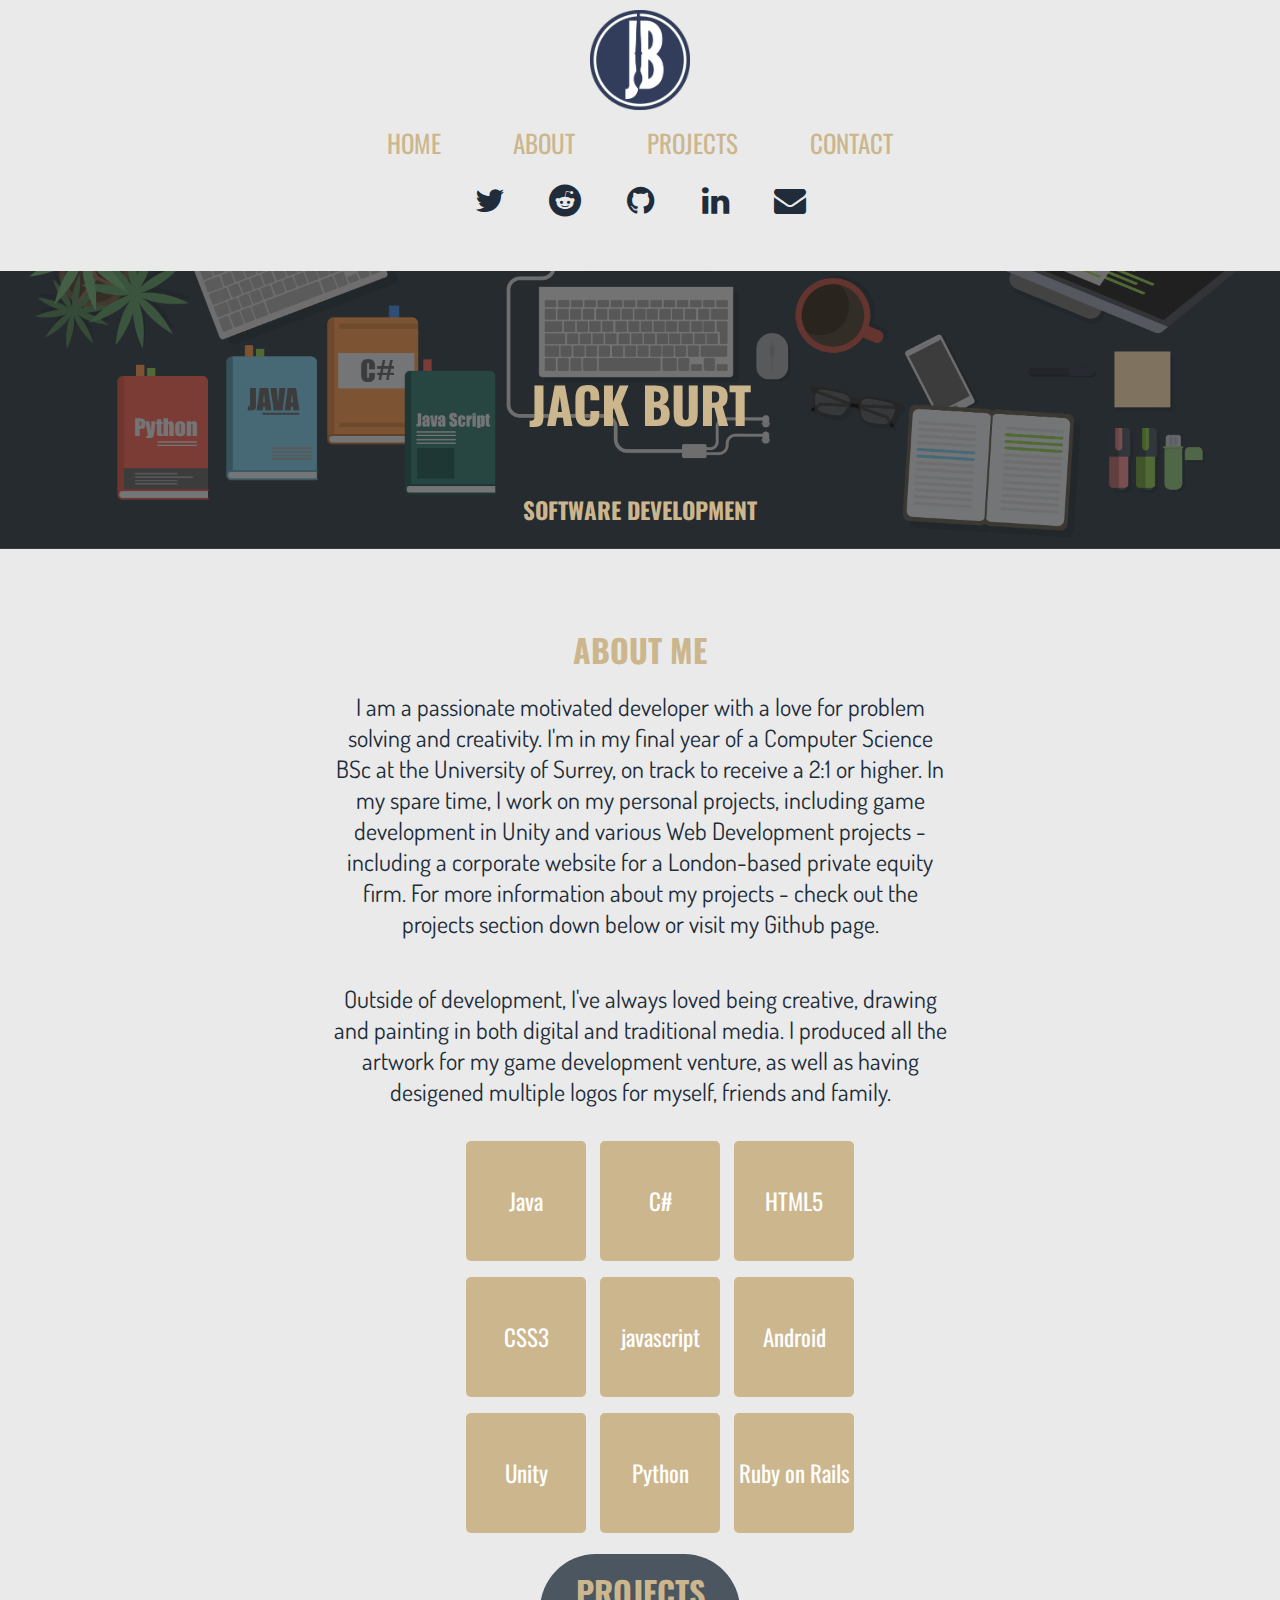
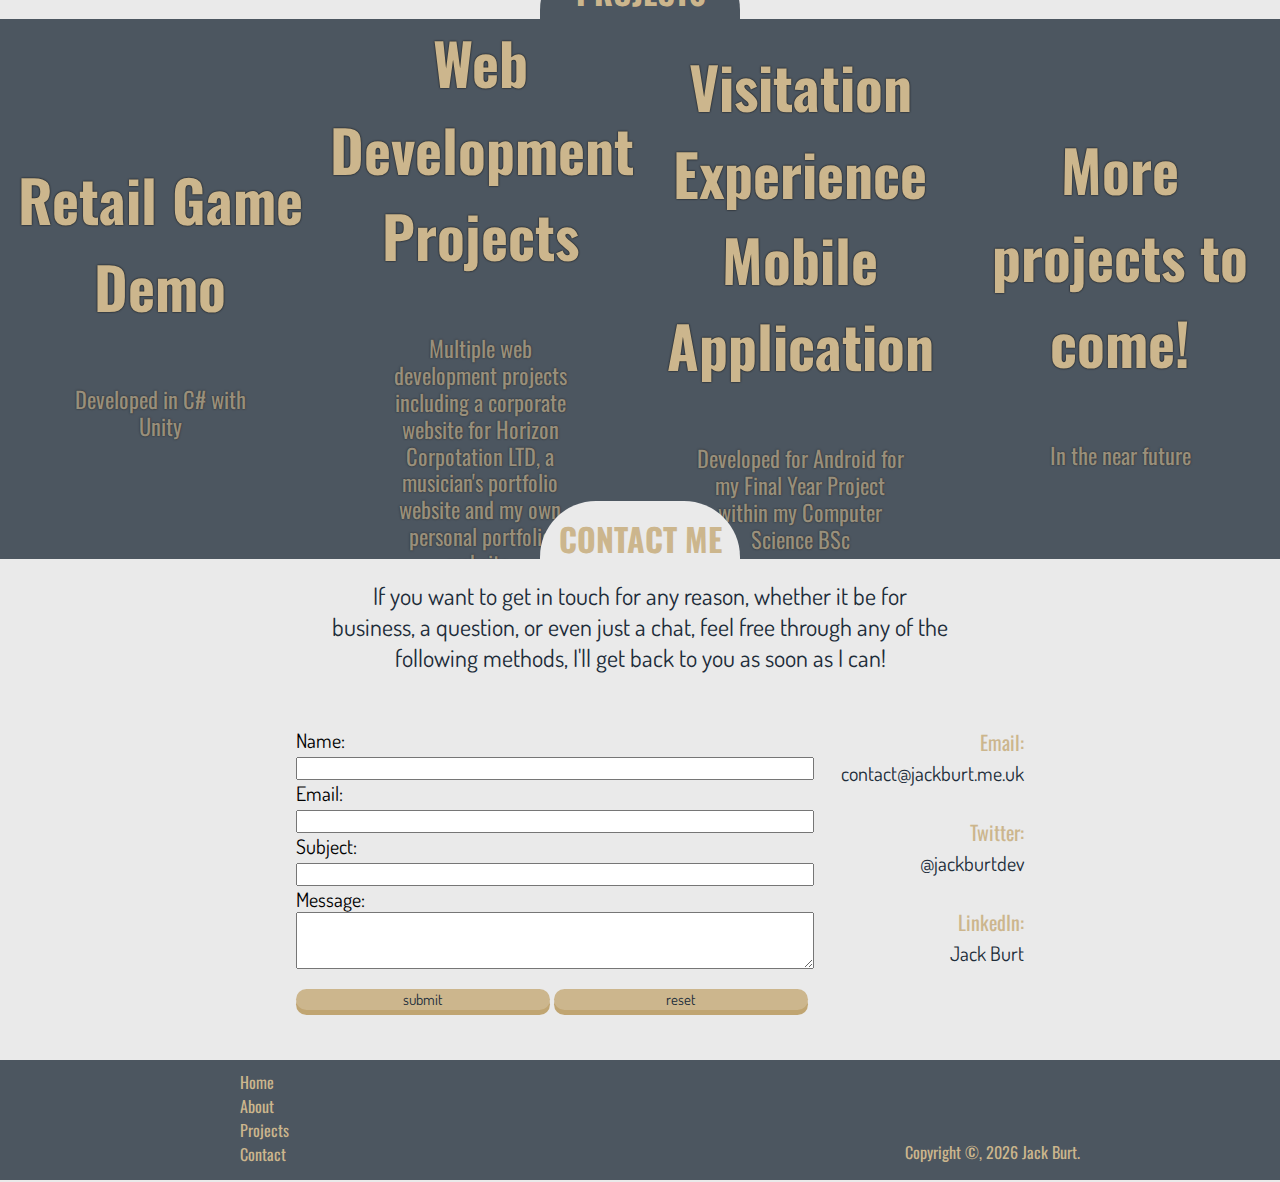
==== commit ad338467: "Changes Images and Text" ====
--- a/index.html
+++ b/index.html
@@ -43,7 +43,7 @@
     </div>
   <div class="largeImage">
     <h1 style = "position: relative; top: 33%; transform: translateY(-50%); color: #CCB68D; font-size: 50px; text-shadow: 4px, 4px, 8px, #000000">Jack Burt</h1>
-    <h1 style = "position: relative; top: 33%; transform: translateY(-50%); color: #CCB68D; font-size: 23px;">Creative Development</h1>
+    <h1 style = "position: relative; top: 33%; transform: translateY(-50%); color: #CCB68D; font-size: 23px;">Software Development</h1>
 
   </div>
   <div class="about-header">
@@ -51,24 +51,25 @@
   </div>
   <div class="about">
     <div class="content">
-      <p>Currently in my second year of a BSc Computer Science degree at Surrey,
-      I'm just beginning my journey into the world of development. At this stage
-      I'm prioritising experimentation with different ideas, platforms and processes,
-      such as web, app, and game development. There's a long road ahead of me,
-      but one I'm excited to explore.</p>
+      <p>I am a passionate motivated developer with a love for problem solving and creativity. I'm in my final year of a Computer Science BSc at the University of Surrey, on track to receive a 2:1 or higher. In my spare time, I work on my personal projects, including game development in Unity and various Web Development projects - including a corporate website for a London-based private equity firm. For more information about my projects - check out the projects section down below or visit my Github page.</p>
       <p>Outside of development, I've always loved being creative, drawing and painting
-      in both digital and traditional media. I'm also football obsessed and a devoted United supporter.</p>
+      in both digital and traditional media. I produced all the artwork for my game development venture, as well as having desigened multiple logos for myself, friends and family.</p>
     </div>
     <div class="language-grid">
       <ul>
-        <li data-before = "Java", data-hover = "1 Year"></li>
-        <li data-before = "C#", data-hover = "2 Years"></li>
-        <li data-before = "HTML5", data-hover = "1 Year"></li>
-      </ul>
-      <ul>
-        <li data-before = "CSS3", data-hover = "1 Year"></li>
-        <li data-before = "javascript", data-hover = "<1 Year"></li>
-        <li data-before = "Android", data-hover = "1 Year"></li>
+        <li data-before = "Java", data-hover = "5+ Projects"></li>
+        <li data-before = "C#", data-hover = "2+ Projects "></li>
+        <li data-before = "HTML5", data-hover = "4+ Projects"></li>
+      </ul>
+      <ul>
+        <li data-before = "CSS3", data-hover = "4+ Projects"></li>
+        <li data-before = "javascript", data-hover = "3+ Projects"></li>
+        <li data-before = "Android", data-hover = "3+ Projects"></li>
+      </ul>
+      <ul>
+        <li data-before = "Unity", data-hover = "2+ Projects"></li>
+        <li data-before = "Python", data-hover = "2+ Projects"></li>
+        <li data-before = "Ruby on Rails", data-hover = "1 Project"></li>
       </ul>
     </div>
   </div>
@@ -80,50 +81,33 @@
   		<ul>
         <li class="cd-single-project">
           <div class="cd-title">
-            <h2>This website!</h2>
-            <p>Built from scratch using HTML5, CSS3 and jQuery</p>
+            <h2>Retail Game Demo</h2>
+            <p>Developed in C# with Unity</p>
           </div> <!-- .cd-title -->
 
           <div class="cd-project-info">
-            <iframe src="oldDesign/index.html"></iframe>
             <p>
-              I took a module on web development in my first year at uni, but this is my first real adventure
-              into web design and development. I had a few different designs in mind when I started, including
-              the design to the left being heavily considered, but I decided it was too busy and intense, and settled
-              on the simpler design you can see now.<br><br>
-              I had no experience with javascript before this project so I looked at a few CodePens to help me along
-              with the jQuery implementation of things like the social media icons and projects container.
+              
             </p>
-          </div> <!-- .cd-project-info -->
+          </div>
         </li>
   			<li class="cd-single-project">
   				<div class="cd-title">
-  					<h2>Retail Game</h2>
-  					<p>Made in Unity</p>
+  					<h2>Web Development Projects</h2>
+  					<p>Multiple web development projects including a corporate website for Horizon Corpotation LTD, a musician's portfolio website and my own personal portfolio website.</p>
   				</div> <!-- .cd-title -->
   				<div class="cd-project-info">
             <img src="images/retailGame.gif">
 
-  					<p>I started making this game in the summer before Uni, I wanted to make a start
-              on learning the initial concepts of object-oriented programming I made little
-              and slow progress, and abandonned the project quickly, but after my first year
-              when I had a better grasp of the concepts I began to make better progress.
-              <br><br>
-              I started off by creating the base functionality of the game, the basic player animation
-              as well as the movement and rotation of objects in game. I then moved onto the player customisation
-              system and the UI.
-              <br><br>
-              All scripts are written in C#, and all assets are drawn by myself in Adobe Photoshop CC.
-
-  					</p>
+  					<p>The website you are on now was my first true foray into Web Development outside of basic demonstrations as part of my degree course. It taught me basics of HTML5, CSS3, javascript and various libraries, as well as hosting and maintaining a website in a public domain. I feel I've improved my skillset since this through other projects, primarily through my first professional undertaking in this field for Horizon Corporation LTD, a London-based private equity firm. I was fully responsible for the design and implementation, and gave me valuable experience in not only the techincal aspects of development, but also developing my interpersonal skills, having to ensure the client was satisfied with the end product, and I was able to accurately represent their vision.</p>
 
   				</div> <!-- .cd-project-info -->
   			</li>
   			
   			<li class="cd-single-project">
   				<div class="cd-title">
-  					<h2>More projects to come!</h2>
-  					<p>In the near future</p>
+  					<h2>Visitation Experience Mobile Application</h2>
+  					<p>Developed for Android for my Final Year Project within my Computer Science BSc</p>
   				</div>
   				<div class="cd-project-info">
   					<p>
--- a/css/stylesheet.css
+++ b/css/stylesheet.css
@@ -154,12 +154,12 @@
 
 .largeImage {
 
-	background-image: url('../images/desk.jpg');
+	background-image: url('../images/developer_stock_image.png');
 	height: 400px;
 	background-attachment: fixed;
-    background-position: center;
-    background-repeat: no-repeat;
-    background-size: cover;
+  background-position: center top;
+  background-repeat: no-repeat;
+  background-size: contain;
 
 }
 
@@ -445,15 +445,15 @@
   padding: 0 auto;
   font-family: 'Oswald';
   color: #FFFFFF;
-  font-size: 35px;
+  font-size: 23px;
   text-align: center;
   vertical-align: middle;
-  width:150px;
-  height: 150px;
+  width:120px;
+  height: 120px;
   border-radius: 5px;
   border:none;
   background-color: #CCB68D;
-  line-height: 150px;
+  line-height: 120px;
   -webkit-transition: background-color 0.3s;
   transition: background-color 0.3s;
 
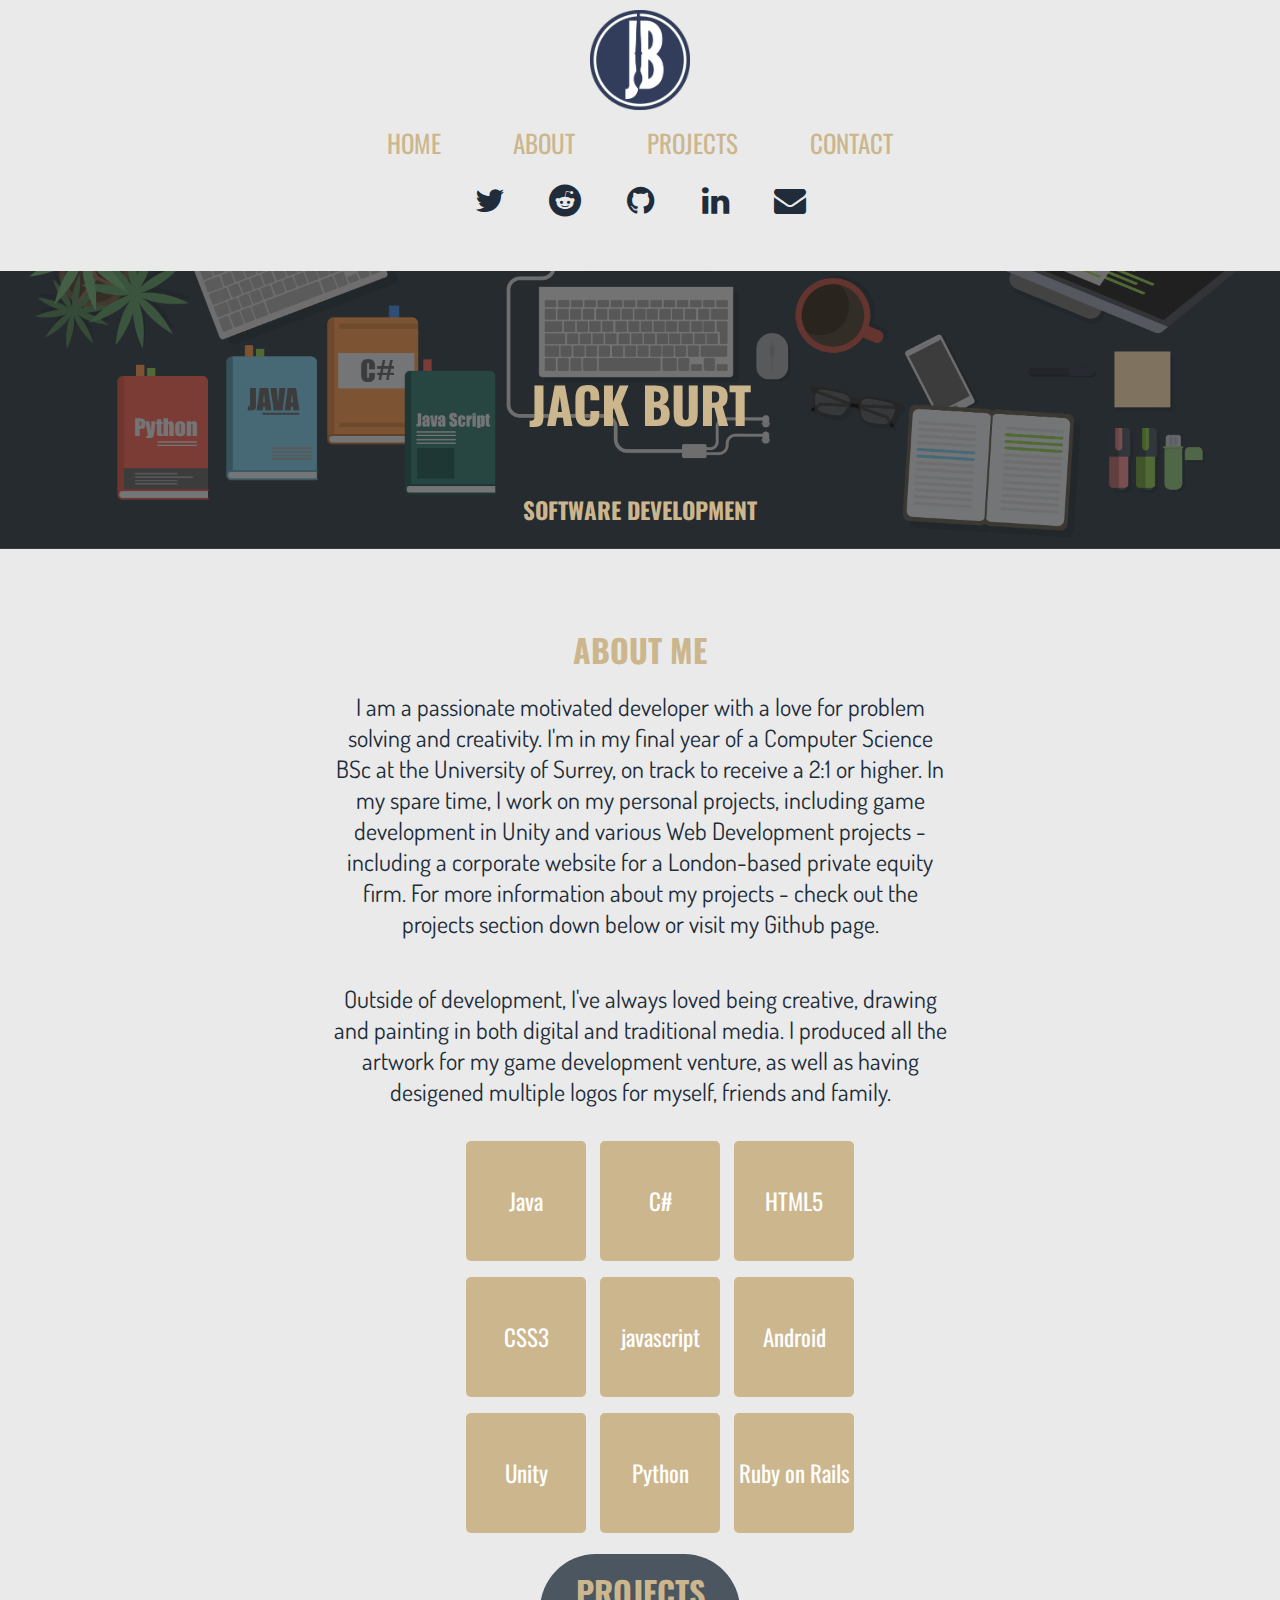
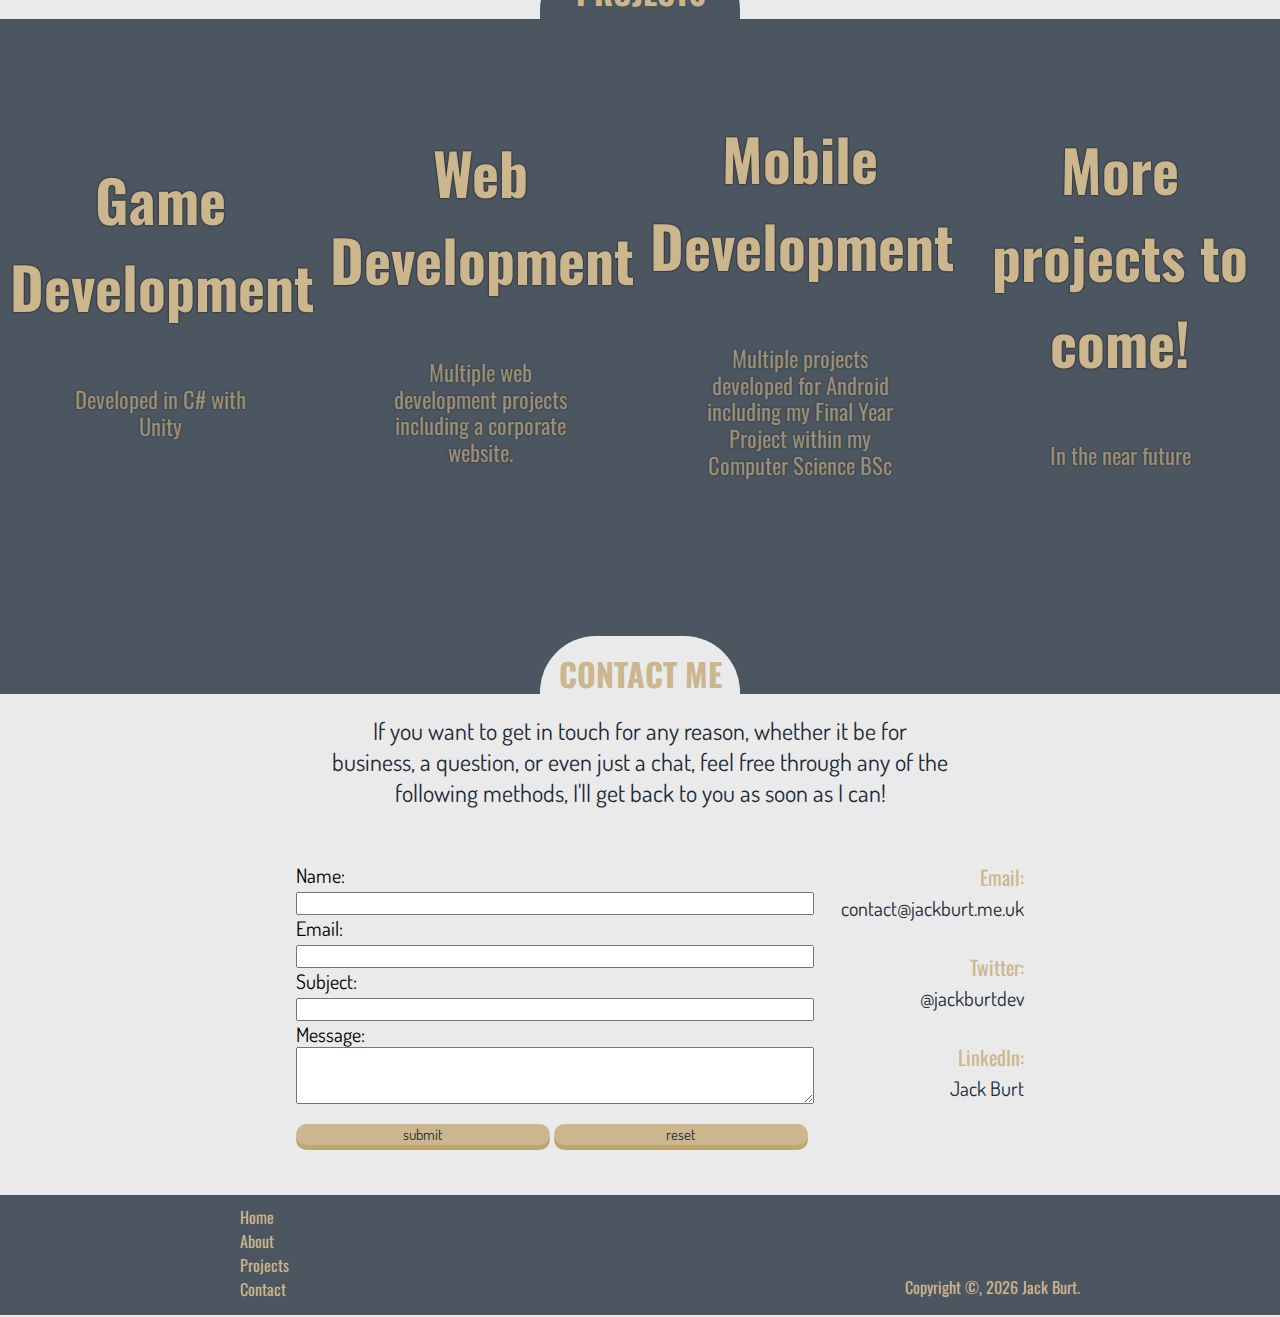
==== commit f419f2d1: "Worked on Projects Section" ====
--- a/index.html
+++ b/index.html
@@ -81,7 +81,7 @@
   		<ul>
         <li class="cd-single-project">
           <div class="cd-title">
-            <h2>Retail Game Demo</h2>
+            <h2>Game Development</h2>
             <p>Developed in C# with Unity</p>
           </div> <!-- .cd-title -->
 
@@ -93,21 +93,28 @@
         </li>
   			<li class="cd-single-project">
   				<div class="cd-title">
-  					<h2>Web Development Projects</h2>
-  					<p>Multiple web development projects including a corporate website for Horizon Corpotation LTD, a musician's portfolio website and my own personal portfolio website.</p>
+  					<h2>Web Development</h2>
+  					<p>Multiple web development projects including a corporate website.</p>
   				</div> <!-- .cd-title -->
   				<div class="cd-project-info">
-            <img src="images/retailGame.gif">
-
-  					<p>The website you are on now was my first true foray into Web Development outside of basic demonstrations as part of my degree course. It taught me basics of HTML5, CSS3, javascript and various libraries, as well as hosting and maintaining a website in a public domain. I feel I've improved my skillset since this through other projects, primarily through my first professional undertaking in this field for Horizon Corporation LTD, a London-based private equity firm. I was fully responsible for the design and implementation, and gave me valuable experience in not only the techincal aspects of development, but also developing my interpersonal skills, having to ensure the client was satisfied with the end product, and I was able to accurately represent their vision.</p>
+
+  					<p>The website you are on now was my first true foray into Web Development outside of basic demonstrations as part of my degree course. It taught me basics of HTML5, CSS3, javascript and various libraries, as well as hosting and maintaining a website in a public domain. I feel I've improved my skillset since this through other projects, primarily through my first professional undertaking in this field for Horizon Corporation LTD, a London-based private equity firm. I was fully responsible for the design and implementation of the website, and this gave me valuable experience in not only the techincal aspects of development, but also developing my interpersonal skills, having to ensure the client was satisfied with the end product, and I was able to accurately represent their vision.</p>
+
+            <div class="project-grid">
+              <ul>
+                <li id="horizon"></li>
+                <li id="aquilina"></li>
+                <li id="burt"></li>
+              </ul>
+            </div>
 
   				</div> <!-- .cd-project-info -->
   			</li>
   			
   			<li class="cd-single-project">
   				<div class="cd-title">
-  					<h2>Visitation Experience Mobile Application</h2>
-  					<p>Developed for Android for my Final Year Project within my Computer Science BSc</p>
+  					<h2>Mobile Development</h2>
+  					<p>Multiple projects developed for Android including my Final Year Project within my Computer Science BSc</p>
   				</div>
   				<div class="cd-project-info">
   					<p>
--- a/css/stylesheet.css
+++ b/css/stylesheet.css
@@ -471,6 +471,47 @@
   content: attr(data-hover);
 }
 
+.project-grid {
+  width: 100%;
+  padding-top:30px;
+}
+
+.project-grid ul {
+  list-style: none;
+  align-content: center;
+  text-align: center;
+  margin-bottom: 10px;
+}
+
+.project-grid li {
+  width: 240px;
+  height: 160px;
+  margin-left: 5px;
+  margin-right: 5px;
+  display: inline-block;
+  padding: 0 auto;
+  font-family: 'Oswald';
+  border-radius: 10px;
+  background-color: #CCB68D;
+}
+
+#horizon {
+  background-image: url("../img/horizon-thumbnail.jpg");
+  background-size:contain;
+  background-repeat: no-repeat;
+}
+#aquilina {
+  background-image: url("../img/aquilina-thumbnail.jpg");
+  background-size:contain;
+  background-repeat: no-repeat;
+}
+#burt {
+  background-image: url("../img/burt-thumbnail.jpg");
+  background-size:contain;
+  background-repeat: no-repeat;
+}
+
+
 
 .footer {
   clear: both;
@@ -525,7 +566,7 @@
 
 .projects-container {
   margin-top: -60px;
-  height: 60vh;
+  height: 75vh;
   width: 100vw;
   position: relative;
   overflow-x: hidden;
@@ -804,7 +845,7 @@
 }
 
 .cd-project-info {
-  width: 70%;
+  width: 70vw;
   align-content: center;
   margin: auto;
   text-align: justify;
@@ -830,7 +871,6 @@
   width: 90%;
   max-width: 1200px;
   margin: 0 auto;
-  margin-bottom: 3000px;
 }
 .cd-project-info img {
   width: 35%;
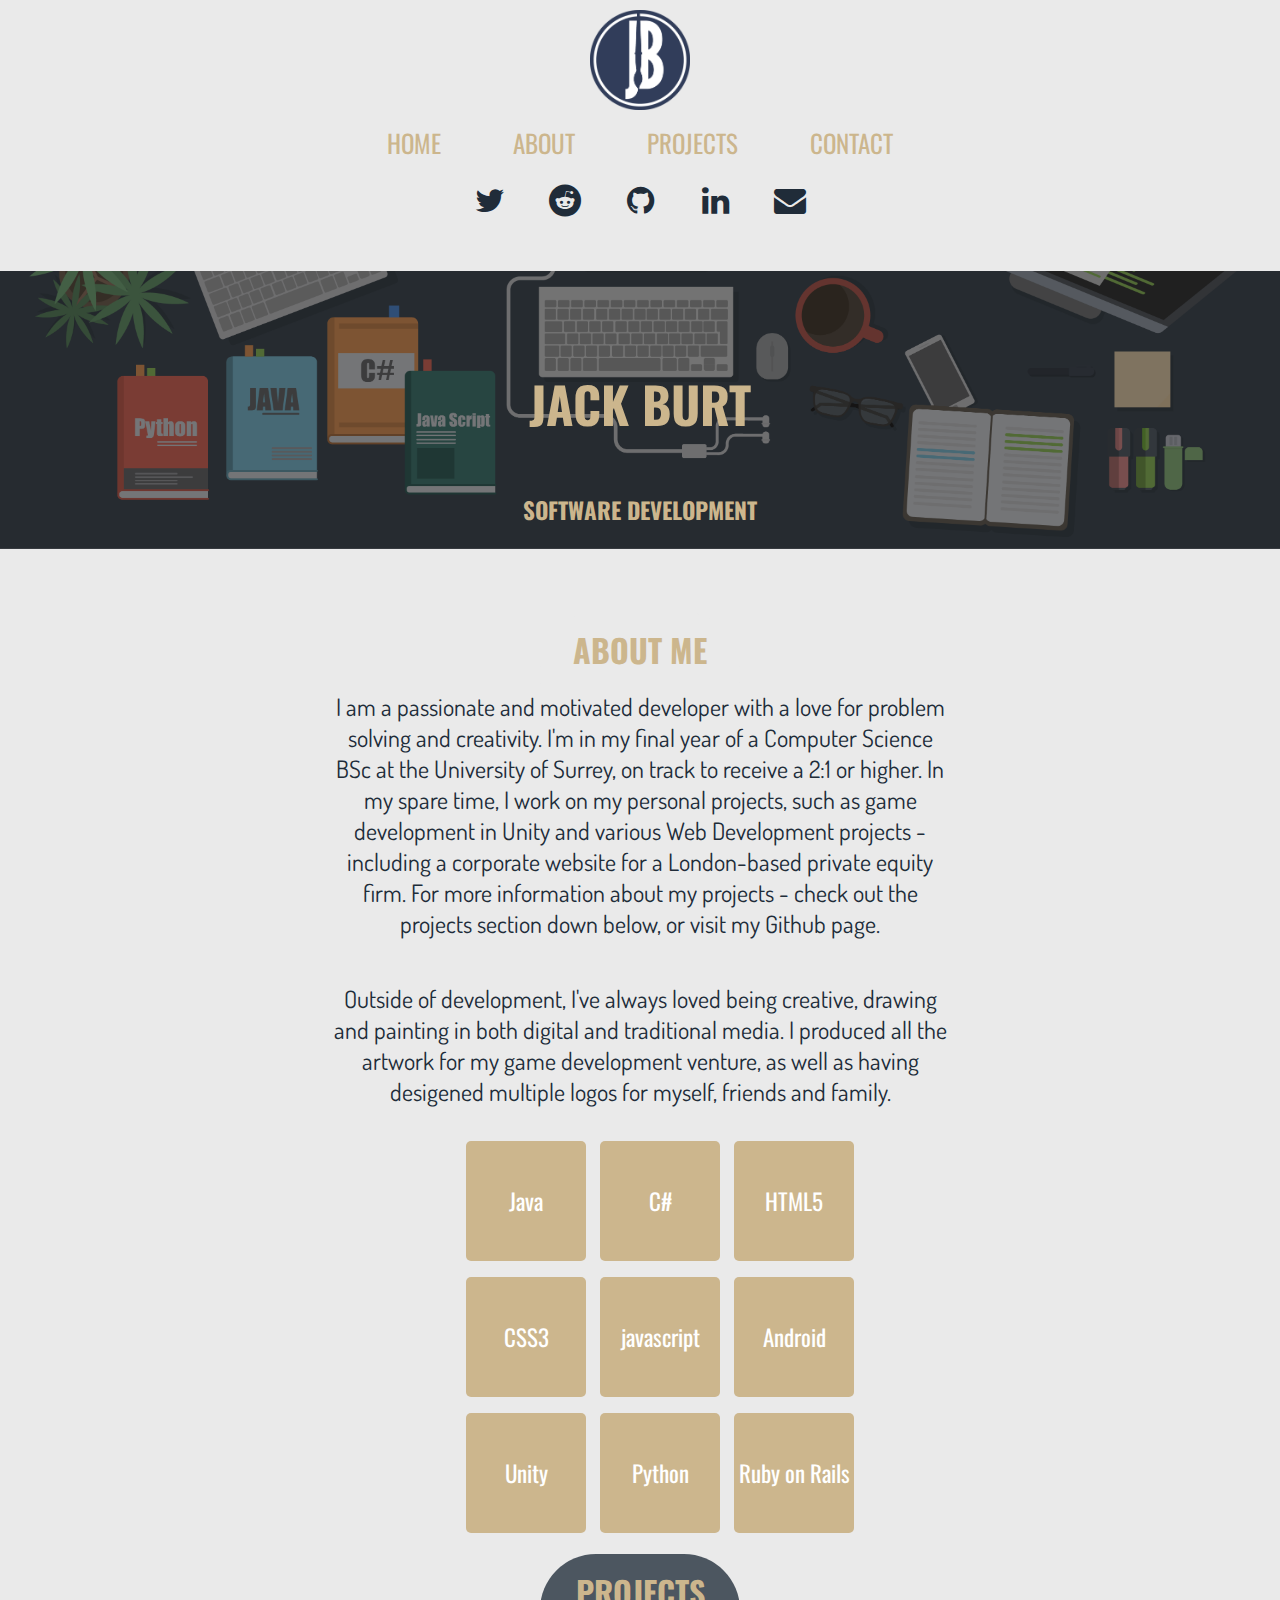
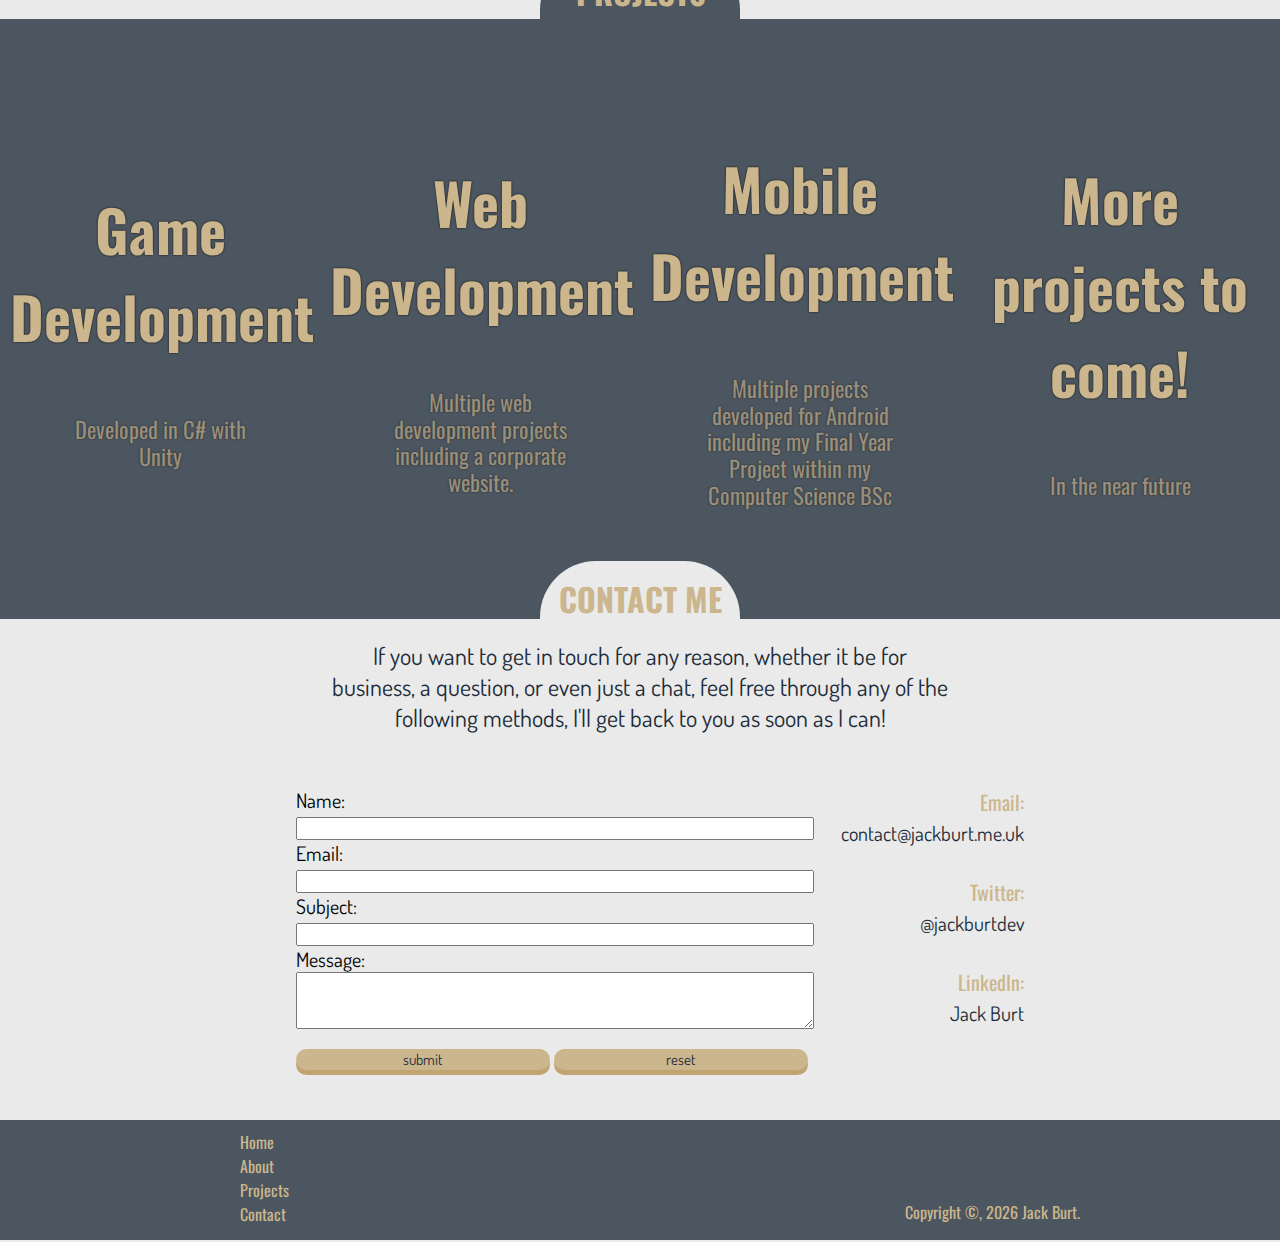
==== commit ef29b60b: "Improved Web Development Section in Projects" ====
--- a/index.html
+++ b/index.html
@@ -51,7 +51,7 @@
   </div>
   <div class="about">
     <div class="content">
-      <p>I am a passionate motivated developer with a love for problem solving and creativity. I'm in my final year of a Computer Science BSc at the University of Surrey, on track to receive a 2:1 or higher. In my spare time, I work on my personal projects, including game development in Unity and various Web Development projects - including a corporate website for a London-based private equity firm. For more information about my projects - check out the projects section down below or visit my Github page.</p>
+      <p>I am a passionate and motivated developer with a love for problem solving and creativity. I'm in my final year of a Computer Science BSc at the University of Surrey, on track to receive a 2:1 or higher. In my spare time, I work on my personal projects, such as game development in Unity and various Web Development projects - including a corporate website for a London-based private equity firm. For more information about my projects - check out the projects section down below, or visit my Github page.</p>
       <p>Outside of development, I've always loved being creative, drawing and painting
       in both digital and traditional media. I produced all the artwork for my game development venture, as well as having desigened multiple logos for myself, friends and family.</p>
     </div>
@@ -102,9 +102,27 @@
 
             <div class="project-grid">
               <ul>
-                <li id="horizon"></li>
-                <li id="aquilina"></li>
-                <li id="burt"></li>
+                <li id="horizon">
+                  <span class="project-span">
+                    <p>Horizon Corporation LTD</p>
+                    <p>Private Equity Firm</p>
+                    <button onclick="window.location.href = 'https://horizon-corporation.com';">Visit Site</button>
+                  </span>
+                </li>
+                <li id="aquilina">
+                  <span class="project-span">
+                    <p>Tom Aquilina Music</p>
+                    <p>Musician</p>
+                    <button>Visit Site</button>
+                  </span>
+                </li>
+                <li id="burt">
+                  <span class="project-span">
+                    <p>Jack Burt</p>
+                    <p>Software Developer</p>
+                    <button>Visit Site</button>
+                  </span>
+                </li>
               </ul>
             </div>
 
--- a/css/stylesheet.css
+++ b/css/stylesheet.css
@@ -179,98 +179,6 @@
   margin-bottom: 150px;
 
 }
-/*
-.comment-form {
-  align-content: left;
-  text-align: left;
-  max-width: 1100px;
-  width: 75%;
-  margin:auto;
-  font-family: 'Dosis';
-  font-size: 20px;
-
-
-}
-
-
-.comment-form ul {
-  margin-top: -40px;
-  list-style: none;
-  z-index: 20;
-}
-
-.comment-form li {
-  text-align: left;
-  font-family: 'Dosis';
-  font-size: 20px;
-  display: table-row;
-
-}
-
-.comment-form p {
-  min-width: 200px;
-  width: auto;
-  float:right;
-  overflow-x: hidden;
-  color:#CCB68D;
-  font-family: 'Oswald';
-  text-align: right;
-
-}
-
-.comment-form a {
-
-  font-family: 'Dosis';
-  text-decoration: none;
-  color: #202C39;
-
-}
-
-.comment-form input[type="text"] {
-  margin-bottom: 10px;
-  width:  100%;
-  height: 30px;
-  font-family: 'Dosis';
-  font-size: 20px;
-}
-
-.comment-form textarea {
-  width: 100%;
-  margin-top: 5;
-  float: left;
-  resize: vertical;
-  max-height: 200px;
-  font-family: 'Dosis';
-  font-size: 20px;
-}
-
-.comment-form #buttons  {
-  margin-top: 10px;
-  position: relative;
-  display:inline-block;
-  width: 100%;
-  margin-bottom: 20px;
-}
-.comment-form #buttons input {
-  width: 49.5%;
-  background-color: #CCB68D;
-  font-family: 'Dosis';
-  color: #202C39;
-  font-size: 15px;
-  border-radius: 80px;
-  border:none;
-  box-shadow: 0 5px #c0a572;
-  outline: none;
-}
-.comment-form #buttons input:active {
-  box-shadow: 0 3px #8d723f;
-  transform:translateY(2px);
-}
-
-.comment-form #buttons input:hover {
-  cursor: pointer;
-}
-*/
 
 .comment-form {
   font-family: 'Dosis';
@@ -472,7 +380,6 @@
 }
 
 .project-grid {
-  width: 100%;
   padding-top:30px;
 }
 
@@ -481,6 +388,9 @@
   align-content: center;
   text-align: center;
   margin-bottom: 10px;
+  padding: 0;
+
+
 }
 
 .project-grid li {
@@ -489,11 +399,29 @@
   margin-left: 5px;
   margin-right: 5px;
   display: inline-block;
-  padding: 0 auto;
+  padding: 0;
   font-family: 'Oswald';
   border-radius: 10px;
-  background-color: #CCB68D;
-}
+}
+
+.project-span {
+  text-align: center;
+  padding: 10px;
+  background-color: #202C39;
+  display:block;
+  overflow:hidden;
+  width:100%;
+  height:100%;
+  border-radius: 10px;
+  transition:opacity 0.5s linear;
+  opacity: 0;
+
+}
+
+.project-grid li:hover .project-span {
+  opacity: 1;
+}
+
 
 #horizon {
   background-image: url("../img/horizon-thumbnail.jpg");
@@ -511,6 +439,80 @@
   background-repeat: no-repeat;
 }
 
+.project-span p {
+  white-space: nowrap;
+}
+
+button {
+  display: inline-block;
+  margin-left: 50%;
+  margin-top:20%;
+  -webkit-transform: translateX(-50%) translateY(-50%);
+          transform: translateX(-50%) translateY(-50%);
+}
+
+button {
+  background: #4c5660;
+  color: #ccc;
+  width: 200px;
+  height: 60px;
+  border: 0;
+  font-size: 18px;
+  border-radius: 4px;
+  font-family: 'Raleway', sans-serif;
+  transition: .6s;
+  overflow: hidden;
+}
+button:focus {
+  outline: 0;
+}
+button:before {
+  content: '';
+  display: block;
+  position: absolute;
+  background: rgba(255, 255, 255, 0.5);
+  width: 60px;
+  height: 100%;
+  left: 0;
+  top: 0;
+  opacity: .5;
+  -webkit-filter: blur(30px);
+          filter: blur(30px);
+  -webkit-transform: translateX(-100px) skewX(-15deg);
+          transform: translateX(-100px) skewX(-15deg);
+}
+button:after {
+  content: '';
+  display: block;
+  position: absolute;
+  background: rgba(255, 255, 255, 0.2);
+  width: 30px;
+  height: 100%;
+  left: 30px;
+  top: 0;
+  opacity: 0;
+  -webkit-filter: blur(5px);
+          filter: blur(5px);
+  -webkit-transform: translateX(-100px) skewX(-15deg);
+          transform: translateX(-100px) skewX(-15deg);
+}
+button:hover {
+  background: #CCB68D;
+  color: #4c5660;
+  cursor: pointer;
+}
+button:hover:before {
+  -webkit-transform: translateX(300px) skewX(-15deg);
+          transform: translateX(300px) skewX(-15deg);
+  opacity: 0.6;
+  transition: .7s;
+}
+button:hover:after {
+  -webkit-transform: translateX(300px) skewX(-15deg);
+          transform: translateX(300px) skewX(-15deg);
+  opacity: 1;
+  transition: .7s;
+}
 
 
 .footer {
@@ -566,7 +568,7 @@
 
 .projects-container {
   margin-top: -60px;
-  height: 75vh;
+  height: 600px;
   width: 100vw;
   position: relative;
   overflow-x: hidden;
@@ -770,7 +772,7 @@
   position: absolute;
   z-index: 1;
   left: 0;
-  top: 7.5vh;
+  top: 50px;
   padding:10px;
   -webkit-transform: translateY(-50%);
   -moz-transform: translateY(-50%);
@@ -780,8 +782,14 @@
   width: 100%;
   text-align: center;
 }
+
+.is-full-width > .cd-title p {
+  display: block;
+}
+
+
 .is-full-width .cd-title {
-  top: 30vh;
+  top: 300px;
   -webkit-transition: opacity 0s, top 0.4s;
   -moz-transition: opacity 0s, top 0.4s;
   transition: opacity 0s, top 0.4s;
@@ -808,7 +816,7 @@
 }
 @media only screen and (min-width: 1024px) {
   .cd-title {
-    top: 30vh;
+    top: 300px;
     width: 25vw;
     opacity: 0;
     -webkit-transform: translateY(-50%) translateX(-20px);
@@ -845,6 +853,7 @@
 }
 
 .cd-project-info {
+  height: 600px;
   width: 70vw;
   align-content: center;
   margin: auto;
